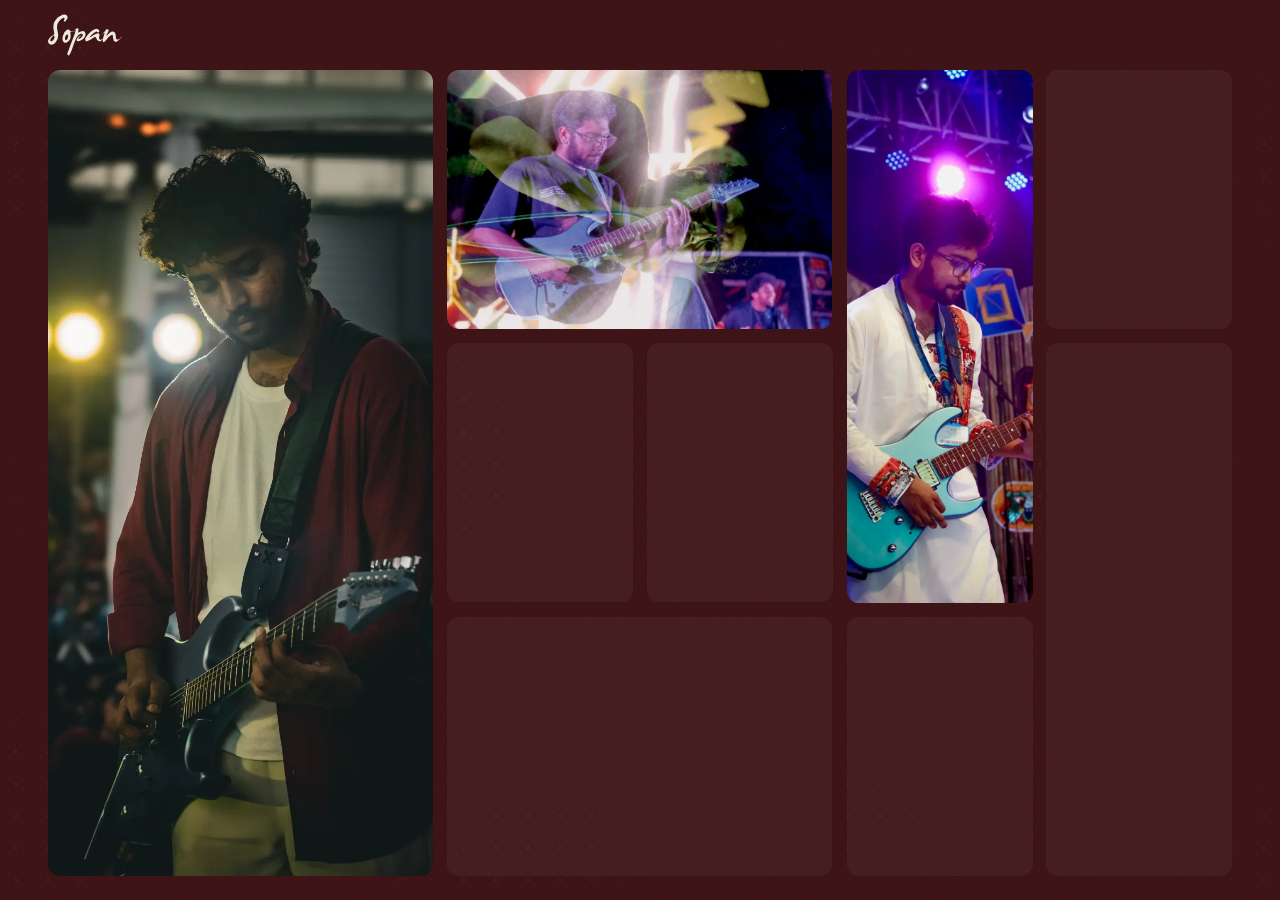
==== beyond.html @ a8479e22 "Add the Beyond page: flip-card collage, Explore entrance and breathing dots The homepage's Beyond se" ====
<!DOCTYPE html>
<html lang="en">
<head>
  <meta charset="UTF-8" />
  <meta name="viewport" content="width=device-width, initial-scale=1.0" />
  <meta name="theme-color" content="#3B1013" />
  <title>Beyond Code — Safayet Gazi Sopan</title>
  <meta name="description" content="Photos from live shows by Safayet Gazi Sopan, vocalist and guitarist." />
  <link rel="icon" type="image/svg+xml" href="./assets/sopanLogoTab.svg" />
  <link rel="preconnect" href="https://fonts.googleapis.com" />
  <link rel="preconnect" href="https://fonts.gstatic.com" crossorigin />
  <link href="https://fonts.googleapis.com/css2?family=Playfair+Display:ital,wght@0,400;0,700;0,900;1,400;1,700&family=Inter:wght@300;400;500&family=Noto+Serif+Bengali:wght@700&display=swap" rel="stylesheet" />
  <link rel="stylesheet" href="./src/css/style.css" />
</head>
<body class="page-beyond">

  <div class="loader" id="loader" aria-hidden="true">
    <div class="loader__inner">
      <svg class="loader__logo" viewBox="0.13627907633781433 11.724687576293945 51.18138122558594 28.24852180480957" xmlns="http://www.w3.org/2000/svg">
        <path style="--i: 2" d="M10.37 11.89L10.37 11.89Q11.09 11.66 11.64 11.75Q12.19 11.84 12.64 12.00Q13.09 12.17 13.34 12.58Q13.59 12.99 13.67 13.50Q13.75 14.00 13.54 14.45Q13.32 14.90 13.03 15.23Q12.73 15.57 12.49 15.97Q12.25 16.37 11.79 16.51Q11.33 16.66 11.12 16.51Q10.92 16.37 11.36 15.28Q11.80 14.20 11.40 14.03Q11.00 13.87 10.46 14.01Q9.92 14.16 8.92 15.09Q7.91 16.02 7.25 17.24Q6.58 18.46 6.46 19.23Q6.33 20 6.40 20.75Q6.46 21.50 6.65 22.63Q6.84 23.75 7.04 24.64Q7.25 25.53 7.10 26.97Q6.95 28.42 6.39 29.36Q5.82 30.29 5.33 30.95Q4.84 31.60 4.21 32.01Q3.57 32.42 2.78 32.47Q1.99 32.52 1.55 32.35Q1.11 32.19 0.64 31.51Q0.18 30.84 0.14 30.28Q0.10 29.73 0.49 28.99Q0.88 28.26 1.72 27.38Q2.56 26.50 3.15 26.31Q3.75 26.11 4.21 25.63Q4.67 25.16 4.17 22.95Q3.67 20.74 3.93 19.16Q4.18 17.58 4.61 16.69Q5.04 15.80 5.98 14.78Q6.91 13.75 7.63 13.30Q8.34 12.85 8.99 12.48Q9.65 12.11 10.37 11.89ZM4.32 26.39L4.32 26.39Q4.02 25.90 2.80 27.42Q1.58 28.95 1.67 29.51Q1.76 30.08 2.04 30.16Q2.32 30.23 2.62 30.17Q2.91 30.10 3.14 29.85Q3.38 29.61 3.79 29.24Q4.20 28.87 4.43 28.30Q4.67 27.73 4.64 27.30Q4.61 26.88 4.32 26.39Z"></path>
        <path style="--i: 1" d="M12.81 22.56L12.81 22.56Q13.18 22.21 13.72 22.11Q14.26 22.01 14.61 22.17Q14.96 22.32 15.21 22.72Q15.45 23.13 16.43 23.11Q17.40 23.09 18.86 23.12Q20.31 23.14 18.24 23.20Q16.17 23.26 15.89 23.37Q15.61 23.48 15.65 24.06Q15.70 24.65 15.73 25.30Q15.76 25.96 15.74 26.76Q15.72 27.56 15.63 27.95Q15.53 28.34 15.33 28.77Q15.14 29.20 14.76 29.68Q14.38 30.16 13.82 30.57Q13.26 30.98 12.79 31.18Q12.32 31.39 11.78 31.20Q11.23 31.02 10.89 30.62Q10.55 30.21 10.34 29.79Q10.14 29.36 10.17 28.28Q10.20 27.21 10.40 26.55Q10.61 25.90 11.04 25.19Q11.46 24.47 11.29 24.52Q11.11 24.57 11.20 24.47Q11.29 24.38 11.88 23.63Q12.46 22.89 12.81 22.56ZM13.79 25.63L13.79 25.63Q13.36 25.10 12.71 25.92Q12.07 26.74 11.94 27.66Q11.82 28.57 12.04 28.95Q12.27 29.32 12.51 29.38Q12.75 29.43 13.20 29.05Q13.65 28.67 13.94 27.40Q14.22 26.13 13.79 25.63Z"></path>
        <path style="--i: 0" d="M18.16 22.48L18.16 22.48Q19.90 21.31 20.29 21.17Q20.68 21.04 20.95 21.27Q21.21 21.50 21.26 21.85Q21.31 22.19 21.05 23.34Q20.80 24.49 21.05 24.28Q21.31 24.06 21.78 23.85Q22.25 23.63 22.96 23.38Q23.67 23.13 24.30 23.16Q24.92 23.20 25.24 23.47Q25.57 23.73 25.65 23.90Q25.74 24.06 25.89 24.38Q26.04 24.69 26.04 24.76Q26.04 24.82 26.07 25.05Q26.11 25.27 26.04 25.79Q25.96 26.31 25.62 27.04Q25.27 27.77 24.59 28.41Q23.91 29.04 23.42 29.32Q22.93 29.59 22.37 29.80Q21.82 30.02 21.22 30.11Q20.63 30.20 20.28 29.94Q19.94 29.69 19.93 29.37Q19.92 29.04 20.14 28.63Q20.35 28.22 20.58 27.90Q20.80 27.58 21.33 27.14Q21.86 26.70 22.43 26.45Q23.01 26.19 23.34 26.12Q23.67 26.05 22.90 26.58Q22.13 27.11 21.55 27.62Q20.98 28.13 21.18 28.36Q21.39 28.59 21.92 28.39Q22.46 28.18 23.49 27.17Q24.51 26.15 24.15 25.42Q23.79 24.69 22.76 25.07Q21.74 25.45 20.94 26.15Q20.14 26.86 19.26 28.99Q18.38 31.13 18.01 32.16Q17.64 33.18 17.02 34.98Q16.41 36.78 15.59 38.47Q14.77 40.16 14.25 39.95Q13.73 39.75 13.61 39.39Q13.50 39.04 13.54 38.65Q13.59 38.26 13.87 37.67Q14.14 37.07 14.61 35.68Q15.08 34.30 16.59 30.34Q18.11 26.39 18.39 25.65Q18.67 24.92 19.12 23.50Q19.57 22.07 19.21 22.20Q18.85 22.32 17.64 22.98Q16.43 23.63 18.16 22.48Z"></path>
        <path style="--i: 1" d="M33.05 21.66L33.05 21.66Q33.50 21.54 34.03 21.62Q34.57 21.70 34.89 21.95Q35.21 22.21 35.51 22.95Q35.80 23.69 35.24 23.95Q34.69 24.20 34.24 23.77Q33.79 23.34 33.30 23.59Q32.81 23.85 32.33 24.11Q31.86 24.38 31.15 24.94Q30.45 25.51 29.71 26.39Q28.96 27.27 28.89 27.51Q28.81 27.75 29.27 27.44Q29.73 27.13 30.67 26.49Q31.62 25.86 33.06 25.20Q34.49 24.53 34.87 24.68Q35.25 24.82 35.53 25.21Q35.80 25.61 35.84 25.89Q35.88 26.17 35.75 26.34Q35.63 26.50 35.46 27.09Q35.29 27.68 35.49 28.22Q35.68 28.77 35.99 28.97Q36.29 29.18 36.82 29.09Q37.34 29.00 38.12 28.29Q38.89 27.58 38.05 28.62Q37.21 29.67 36.72 29.95Q36.23 30.23 35.96 30.22Q35.68 30.21 35.24 30.05Q34.80 29.88 34.41 29.53Q34.02 29.18 33.80 28.67Q33.57 28.16 33.50 27.92Q33.42 27.68 33.13 27.38Q32.85 27.09 32.44 27.26Q32.03 27.42 31.01 28.16Q29.98 28.91 29.09 29.38Q28.20 29.86 27.50 30.05Q26.80 30.23 26.59 30.18Q26.39 30.12 26.14 29.74Q25.90 29.36 25.86 28.91Q25.82 28.46 25.99 28.00Q26.15 27.54 27.24 26.16Q28.32 24.79 29.33 23.91Q30.33 23.03 31.46 22.41Q32.60 21.80 33.05 21.66Z"></path>
        <path style="--i: 2" d="M40.70 21.95L40.70 21.95Q41.11 21.76 41.75 22.03Q42.38 22.30 42.02 23.05Q41.66 23.79 40.84 25.50Q40.02 27.21 40.67 26.44Q41.33 25.66 42.26 24.86Q43.18 24.06 43.59 23.83Q44.00 23.59 44.48 23.48Q44.96 23.36 45.57 23.54Q46.17 23.71 46.60 24.52Q47.03 25.33 47.06 27.20Q47.09 29.06 47.98 29.02Q48.87 28.98 49.71 28.37Q50.55 27.75 50.96 27.12Q51.37 26.48 51.31 26.78Q51.25 27.07 50.86 27.64Q50.47 28.20 49.20 29.39Q47.93 30.59 47.00 30.61Q46.07 30.63 45.65 29.86Q45.23 29.10 45.11 27.43Q44.98 25.76 44.67 25.73Q44.36 25.70 43.30 26.36Q42.25 27.01 41.37 28.07Q40.49 29.12 39.93 29.85Q39.38 30.59 38.93 30.74Q38.48 30.90 38.19 30.51Q37.91 30.12 38.00 29.55Q38.09 28.98 38.34 27.81Q38.59 26.64 39.06 25.34Q39.53 24.04 38.85 24.49Q38.16 24.94 37.18 25.85Q36.19 26.76 37.88 24.99Q39.57 23.22 39.76 22.93Q39.94 22.64 40.12 22.39Q40.29 22.15 40.70 21.95Z"></path>
      </svg>
      <span class="loader__rule" id="loaderRule"></span>
    </div>
  </div>

  <canvas class="bg-fx" id="bgFx" aria-hidden="true"></canvas>

  <div class="cursor" aria-hidden="true">
    <div class="cursor__dot"></div>
    <div class="cursor__ring-wrapper">
      <div class="cursor__ring"></div>
    </div>
  </div>

  <a href="./index.html#beyond" class="beyond-home" aria-label="Back to portfolio"></a>

  <main>
    <h1 class="visually-hidden">Beyond Code: photos from my shows</h1>
    <div class="bento" id="bento"></div>
  </main>

  <script src="./src/js/beyond-art.js"></script>
  <script src="./src/js/beyond.js"></script>
  <script src="./src/js/script.js"></script>
</body>
</html>
---- src/css/style.css ----
/* ============================================================
   TOKENS
   ============================================================ */
:root {
  --bg: #EDE8DC;
  --bg-warm: #E8E0CE;
  --surface: #E0D8C4;
  --ink: #1C1A16;
  --ink-muted: #6B6457;
  --accent: #8B3022;
  --accent-dim: rgba(139, 48, 34, 0.18);
  --rule: rgba(28, 26, 22, 0.12);
  --loader-bg: #3B1013;
  --loader-ink: var(--bg);
  --loader-rule: rgba(237, 232, 220, 0.5);

  --font-display: 'Playfair Display', serif;
  --font-body: 'Inter', sans-serif;
  --contact-heading-font: "Playfair Display", serif;

  --ease-out: cubic-bezier(0.16, 1, 0.3, 1);
  --ease-in-out: cubic-bezier(0.65, 0, 0.35, 1);

  /* layout — every section, the nav and the hero share these */
  --max-w: 1280px;
  --pad-x: 48px;      /* page gutter */
  --pad-y: 112px;     /* section top/bottom */
  --label-w: 12px;    /* vertical section label column */
  --col-gap: 48px;    /* label → content gap */
  --nav-h: 64px;

  /* Lucide arrow icons, used as CSS masks so they take the text colour */
  --icon-arrow-right: url("data:image/svg+xml,%3Csvg xmlns='http://www.w3.org/2000/svg' viewBox='0 0 24 24' fill='none' stroke='black' stroke-width='1.75' stroke-linecap='round' stroke-linejoin='round'%3E%3Cpath d='M5 12h14'/%3E%3Cpath d='m12 5 7 7-7 7'/%3E%3C/svg%3E");
  --icon-arrow-up-right: url("data:image/svg+xml,%3Csvg xmlns='http://www.w3.org/2000/svg' viewBox='0 0 24 24' fill='none' stroke='black' stroke-width='1.75' stroke-linecap='round' stroke-linejoin='round'%3E%3Cpath d='M7 7h10v10'/%3E%3Cpath d='M7 17 17 7'/%3E%3C/svg%3E");
}

html {
  scroll-behavior: smooth;
  scroll-padding-top: var(--nav-h);
  -webkit-text-size-adjust: 100%;
}

/* ============================================================
   CUSTOM CURSOR — only for real mouse pointers
   ============================================================ */
.cursor {
  display: none;
}

@media (hover: hover) and (pointer: fine) {
  html,
  body,
  *,
  *::before,
  *::after {
    cursor: none !important;
  }

  .cursor {
    display: block;
    position: fixed;
    top: 0;
    left: 0;
    width: 30px;
    height: 30px;
    pointer-events: none;
    z-index: 100000;
    opacity: 0;
    transition: opacity 0.2s ease;
  }

  .cursor.visible {
    opacity: 1;
  }
}

.cursor__dot {
  position: absolute;
  top: 50%;
  left: 50%;
  width: 8px;
  height: 8px;
  border-radius: 50%;
  background: var(--accent);
  transform: translate(-50%, -50%);
  transition: opacity 0.2s ease;
}

.cursor__ring-wrapper {
  position: absolute;
  inset: 0;
  transition: transform 0.25s var(--ease-out), opacity 0.2s ease;
}

.cursor.hover .cursor__ring-wrapper {
  transform: scale(1.28);
}

.cursor__ring {
  width: 100%;
  height: 100%;
  border: 2px dashed var(--accent);
  border-radius: 50%;
  animation: rotateCursor 6s linear infinite;
}

@keyframes rotateCursor {
  from { transform: rotate(0deg); }
  to   { transform: rotate(360deg); }
}

/* over the red footer the accent cursor would vanish — switch to cream */
.cursor.on-dark .cursor__dot {
  background: var(--bg);
}

.cursor.on-dark .cursor__ring {
  border-color: var(--bg);
}

/* over the Beyond section the cursor turns into the Explore button */
.cursor__label {
  position: absolute;
  top: 50%;
  left: 50%;
  opacity: 0;
  transform: translate(-50%, -50%) scale(0.4);
  transition: opacity 0.25s ease, transform 0.55s cubic-bezier(0.34, 1.4, 0.64, 1);
}

.cursor.explore .cursor__label {
  opacity: 1;
  transform: translate(-50%, -50%) scale(1);
}

.cursor.explore .cursor__dot,
.cursor.explore .cursor__ring-wrapper {
  opacity: 0;
}

/* the button: a red seal with its invitation turning around the rim
   and a ring breathing out from the edge */
.seal {
  --seal-size: 124px;
  position: relative;
  display: grid;
  place-items: center;
  width: var(--seal-size);
  height: var(--seal-size);
  border-radius: 50%;
  background: var(--accent);
  box-shadow:
    0 14px 36px rgba(59, 16, 19, 0.38),
    inset 0 0 0 1px rgba(237, 232, 220, 0.24);
  color: var(--bg);
}

.seal::after {
  content: "";
  position: absolute;
  inset: 0;
  border: 1px solid var(--accent);
  border-radius: 50%;
  animation: sealBreath 2.8s var(--ease-out) infinite;
}

@keyframes sealBreath {
  from { opacity: 0.7; transform: scale(1); }
  to   { opacity: 0; transform: scale(1.32); }
}

.seal__ring {
  position: absolute;
  inset: 0;
  width: 100%;
  height: 100%;
  animation: rotateCursor 16s linear infinite;
}

.seal__ring text {
  fill: currentColor;
  font-family: var(--font-body);
  font-size: 8px;
  font-weight: 500;
  opacity: 0.82;
}

.seal__word {
  font-family: var(--font-display);
  font-size: 20px;
  font-style: italic;
  line-height: 1;
}

@media (prefers-reduced-motion: reduce) {
  .seal::after,
  .seal__ring {
    animation: none;
  }
}

/* ============================================================
   ROLLING LINK TEXT — letters roll up on hover
   ============================================================ */
.visually-hidden {
  position: absolute;
  width: 1px;
  height: 1px;
  margin: -1px;
  padding: 0;
  overflow: hidden;
  clip: rect(0 0 0 0);
  white-space: nowrap;
  border: 0;
}

.roll__inner {
  display: inline-flex;
  overflow: hidden;
  vertical-align: top;
}

.roll__char {
  position: relative;
  display: inline-block;
  white-space: pre;
  transition: transform 0.5s var(--ease-out);
  transition-delay: calc(var(--i) * 14ms);
}

.roll__char::after {
  content: attr(data-char);
  position: absolute;
  left: 0;
  top: 100%;
}

@media (hover: hover) {
  .roll:hover .roll__char,
  .roll-host:hover .roll .roll__char {
    transform: translateY(-100%);
  }
}

/* ============================================================
   ICONS — inline Lucide SVGs, sized to the surrounding text
   ============================================================ */
.icon {
  display: inline-block;
  width: 1em;
  height: 1em;
  flex-shrink: 0;
  vertical-align: -0.14em;
}

.work-nav button .icon {
  width: 20px;
  height: 20px;
  vertical-align: middle;
}

.work-card__arrow .icon {
  width: 32px;
  height: 32px;
  stroke-width: 1.5;
  transition: transform 0.35s var(--ease-out);
}

/* ============================================================
   BACKGROUND FX — kinetic dot grid (mouse + touch)
   ============================================================ */
.bg-fx {
  position: fixed;
  inset: 0;
  width: 100%;
  height: 100%;
  pointer-events: none;
  z-index: 0;
}

/* ============================================================
   RESET & BASE
   ============================================================ */
*,
*::before,
*::after {
  box-sizing: border-box;
  margin: 0;
  padding: 0;
}

body {
  opacity: 0;
  background: var(--bg);
  color: var(--ink);
  font-family: var(--font-body);
  font-size: 15px;
  line-height: 1.7;
  overflow-x: hidden;
  animation: pageReveal 0.3s ease forwards;
  /* subtle grain */
  background-image: url("data:image/svg+xml,%3Csvg xmlns='http://www.w3.org/2000/svg' width='300' height='300'%3E%3Cfilter id='n'%3E%3CfeTurbulence type='fractalNoise' baseFrequency='0.75' numOctaves='4' stitchTiles='stitch'/%3E%3C/filter%3E%3Crect width='300' height='300' filter='url(%23n)' opacity='0.035'/%3E%3C/svg%3E");
}

@keyframes pageReveal {
  to { opacity: 1; }
}

main {
  position: relative;
  z-index: 1;
}

img {
  max-width: 100%;
}

a {
  color: inherit;
  text-decoration: none;
}

ul {
  list-style: none;
}

button {
  background: none;
  border: none;
  cursor: pointer;
  font: inherit;
  color: inherit;
}

/* ============================================================
   NAV
   ============================================================ */
.nav {
  position: fixed;
  top: 0;
  left: 0;
  right: 0;
  z-index: 100;
  display: flex;
  align-items: center;
  padding: 0 var(--pad-x);
  height: var(--nav-h);
  transition:
    background 0.4s ease,
    backdrop-filter 0.4s ease,
    border-color 0.4s ease,
    transform 0.5s var(--ease-out);
  border-bottom: 1px solid transparent;
}

/* hidden while the contact footer is on screen */
.nav.nav--hidden {
  transform: translateY(-100%);
  pointer-events: none;
}

.nav.scrolled {
  background: rgba(237, 232, 220, 0.88);
  backdrop-filter: blur(12px);
  -webkit-backdrop-filter: blur(12px);
  border-bottom-color: var(--rule);
}

.nav__logo {
  flex-shrink: 0;
  display: inline-flex;
  align-items: center;
}

.nav__logo img {
  width: 3.5rem;
  height: auto;
  display: block;
  margin-left: -0.5rem;
}

.nav__links {
  display: flex;
  gap: 32px;
  margin-left: 40px;
}

.nav__link {
  font-size: 11px;
  letter-spacing: 0.12em;
  text-transform: uppercase;
  color: var(--ink-muted);
  position: relative;
  padding-bottom: 2px;
  transition: color 0.2s;
  white-space: nowrap;
}

.nav__link::after {
  content: '';
  position: absolute;
  bottom: 0;
  left: 0;
  width: 100%;
  height: 1px;
  background: var(--accent);
  transform: scaleX(0);
  transform-origin: left;
  transition: transform 0.25s var(--ease-out);
}

.nav__link.active {
  color: var(--ink);
}

.nav__link.active::after {
  transform: scaleX(1);
}

.nav__resume {
  margin-left: auto;
  font-size: 11px;
  letter-spacing: 0.1em;
  text-transform: uppercase;
  color: var(--ink-muted);
  transition: color 0.2s, border-color 0.2s;
  border: 1px solid var(--rule);
  border-radius: 999px;
  padding: 6px 14px;
  white-space: nowrap;
}

.nav__burger {
  display: none;
  margin-left: auto;
  flex-direction: column;
  justify-content: center;
  gap: 5px;
  width: 44px;
  height: 44px;
  margin-right: -10px;
  padding: 10px;
}

.nav__burger span {
  display: block;
  width: 22px;
  height: 1.5px;
  background: var(--ink);
  transition: transform 0.3s ease;
}

.nav__burger[aria-expanded="true"] span:first-child {
  transform: translateY(3.25px) rotate(45deg);
}

.nav__burger[aria-expanded="true"] span:last-child {
  transform: translateY(-3.25px) rotate(-45deg);
}

/* ============================================================
   MOBILE MENU
   ============================================================ */
.mobile-menu {
  --f-ink: var(--bg);
  --f-muted: rgba(237, 232, 220, 0.68);
  --f-rule: rgba(237, 232, 220, 0.2);
  --f-chip: rgba(237, 232, 220, 0.12);
  position: fixed;
  inset: 0;
  z-index: 99;
  display: flex;
  flex-direction: column;
  padding: calc(var(--nav-h) + 20px) var(--pad-x) max(28px, env(safe-area-inset-bottom));
  overflow-y: auto;
  overscroll-behavior: contain;
  background: var(--accent);
  color: var(--f-ink);
  /* panel drops down from the nav, then the rows rise in one by one */
  clip-path: inset(0 0 100% 0);
  visibility: hidden;
  transition: clip-path 0.45s cubic-bezier(0.7, 0, 0.84, 0) 0.1s, visibility 0s linear 0.55s;
}

.mobile-menu.open {
  clip-path: inset(0 0 0 0);
  visibility: visible;
  transition: clip-path 0.6s var(--ease-out), visibility 0s;
}

.mobile-menu__head {
  display: flex;
  align-items: center;
  justify-content: space-between;
  gap: 16px;
  padding-bottom: 20px;
  font-size: 13px;
}

.mobile-menu__note {
  color: var(--f-muted);
  letter-spacing: 0.02em;
}

.mobile-menu__list {
  display: flex;
  flex-direction: column;
  margin: auto 0;
  border-top: 1px solid var(--f-rule);
}

.mobile-menu__link {
  position: relative;
  display: flex;
  align-items: center;
  justify-content: space-between;
  gap: 16px;
  padding: clamp(10px, 1.8vh, 16px) 0;
  font-family: var(--font-display);
  font-size: clamp(30px, 8.6vw, 52px);
  font-weight: 700;
  line-height: 1.1;
  letter-spacing: -0.015em;
  color: var(--f-ink);
}

.mobile-menu__link::after {
  content: '';
  position: absolute;
  left: 0;
  right: 0;
  bottom: 0;
  height: 1px;
  background: var(--f-rule);
}

/* mask so each word can slide up from behind its row */
.mobile-menu__label {
  display: block;
  overflow: hidden;
  padding-bottom: 0.06em;
}

.mobile-menu__label > span {
  position: relative;
  display: block;
  transform: translateY(105%);
  transition: transform 0.3s ease, color 0.25s ease;
}

/* current section: a small cream dot, the way the footer pills read */
.mobile-menu__link.active .mobile-menu__label > span {
  padding-left: 0.62em;
}

.mobile-menu__link.active .mobile-menu__label > span::before {
  content: '';
  position: absolute;
  left: 0;
  top: 50%;
  width: 0.24em;
  height: 0.24em;
  margin-top: -0.12em;
  border-radius: 50%;
  background: currentColor;
}

.mobile-menu__link .icon {
  width: 0.5em;
  height: 0.5em;
  opacity: 0;
  transform: translateX(-12px);
  transition: opacity 0.3s ease, transform 0.35s var(--ease-out);
}

.mobile-menu.open .mobile-menu__label > span {
  transform: none;
  transition: transform 0.75s var(--ease-out) calc(0.18s + var(--i) * 0.05s), color 0.25s ease;
}

.mobile-menu.open .mobile-menu__link .icon {
  opacity: 0.55;
  transform: none;
  transition: opacity 0.4s ease calc(0.35s + var(--i) * 0.05s), transform 0.6s var(--ease-out) calc(0.35s + var(--i) * 0.05s);
}

.mobile-menu.open .mobile-menu__link:active .icon {
  opacity: 1;
  transform: translateX(4px);
}

/* once the entrance has played, drop the stagger so taps and hovers feel instant */
.mobile-menu.open.is-settled .mobile-menu__label > span {
  transition: transform 0.4s var(--ease-out), color 0.25s ease;
}

.mobile-menu.open.is-settled .mobile-menu__link .icon {
  transition: opacity 0.25s ease, transform 0.35s var(--ease-out);
}

.mobile-menu__foot {
  display: flex;
  flex-direction: column;
  gap: 16px;
  padding-top: 24px;
  opacity: 0;
  transform: translateY(12px);
  transition: opacity 0.2s ease, transform 0.2s ease;
}

.mobile-menu.open .mobile-menu__foot {
  opacity: 1;
  transform: none;
  transition: opacity 0.5s ease 0.55s, transform 0.7s var(--ease-out) 0.55s;
}

.mobile-menu__email {
  align-self: flex-start;
  font-size: 15px;
  color: var(--f-ink);
  border-bottom: 1px solid var(--f-rule);
  padding-bottom: 2px;
  transition: border-color 0.25s ease;
}

.mobile-menu__chips {
  display: flex;
  flex-wrap: wrap;
  gap: 8px;
}

.mobile-menu__chip {
  display: inline-flex;
  align-items: center;
  gap: 6px;
  height: 36px;
  padding: 0 16px;
  border-radius: 999px;
  background: var(--f-chip);
  font-size: 13px;
  color: var(--f-ink);
  transition: background 0.25s ease, color 0.25s ease;
}

.mobile-menu__chip .icon {
  width: 14px;
  height: 14px;
}

.mobile-menu__chip--solid {
  background: var(--f-ink);
  color: var(--accent);
}

/* short phones (SE-sized): tighten the rows so the whole menu fits without scrolling */
@media (max-height: 680px) and (orientation: portrait) {
  .mobile-menu { padding-top: calc(var(--nav-h) + 8px); }
  .mobile-menu__head { padding-bottom: 12px; }
  .mobile-menu__link { padding: 7px 0; font-size: 26px; }
  .mobile-menu__foot { gap: 12px; padding-top: 16px; }
}

/* nav sits on the red panel while the menu is open */
.nav.menu-open {
  background: transparent;
  backdrop-filter: none;
  -webkit-backdrop-filter: none;
  border-bottom-color: transparent;
  transition: background 0.2s ease, border-color 0.2s ease;
}

.nav.menu-open .nav__logo img {
  filter: brightness(0) invert(94%) sepia(6%) saturate(420%) hue-rotate(5deg);
}

.nav.menu-open .nav__burger span {
  background: var(--bg);
}

/* ============================================================
   HERO
   ============================================================ */
.hero-scroll-space {
  min-height: 100vh;
  min-height: 100svh;
  position: relative;
  max-width: var(--max-w);
  margin: 0 auto;
}

.hero-wrapper {
  position: relative;
  min-height: 100vh;
  min-height: 100svh;
  display: flex;
  flex-direction: column;
  justify-content: center;
  padding: calc(var(--nav-h) + 56px) var(--pad-x) 80px;
}

.hero__name-row {
  width: 100%;
  display: flex;
  position: relative;
  z-index: 3;   /* text sits ABOVE the image */
  pointer-events: none;
}

.hero__name-row--top {
  justify-content: flex-start;
  margin-bottom: 10px;
}

.hero__name-row--bottom {
  justify-content: flex-start;
  margin-top: -110px;
}

.hero__first {
  font-family: var(--font-display);
  font-weight: 900;
  font-size: clamp(64px, 9vw, 140px);
  letter-spacing: -0.02em;
  color: var(--accent);
  display: block;
  opacity: 0;
  will-change: transform, opacity;
  transform: translateX(-80px);
  pointer-events: auto;
  margin-top: 80px;
  position: relative;
  left: 50px;
}

.hero__last {
  font-family: var(--font-display);
  font-weight: 900;
  font-size: clamp(68px, 12vw, 180px);
  letter-spacing: -0.02em;
  color: var(--ink);
  display: block;
  opacity: 0;
  will-change: transform, opacity;
  transform: translateX(80px);
  pointer-events: auto;
  position: relative;
  left: 100px;
  margin-bottom: 30px;
}

.hero-hover {
  position: relative;
  transition: color 0.25s ease;
}

.hero__first.in {
  animation: slideFromLeft 1s var(--ease-out) 0.1s forwards;
}

.hero__last.in {
  animation: slideFromRight 1s var(--ease-out) 0.35s forwards;
}

/* ----- "Call me [logo]": the first name parts, the letters of "Sopan" roll
         up and fade one by one, then the logo's letters arrive the same
         way. On the way back the logo rolls out and "Sopan" rolls in. ----- */
.hero__word {
  display: inline-block;
  transition: transform 0.7s var(--ease-out) 0.5s, opacity 0.6s ease 0.5s;
}

.hero-wrapper.is-calling .hero__word {
  opacity: 0;
  transition: transform 0.7s var(--ease-out), opacity 0.45s ease;
}

.hero-wrapper.is-calling .hero__word--left  { transform: translateX(-0.7em); }
.hero-wrapper.is-calling .hero__word--right { transform: translateX(0.7em); }

.hero__char {
  display: inline-block;
  --roll: 0.6em;
}

.hero-wrapper.is-calling .hero__char {
  animation: rollAway 0.55s var(--ease-in-out) calc(var(--n) * 50ms) both;
}

.hero-wrapper.is-leaving .hero__char {
  animation: rollIn 0.7s var(--ease-out) calc(0.45s + var(--n) * 50ms) both;
}

.hero__call {
  position: absolute;
  inset: 0;
  display: flex;
  align-items: center;
  justify-content: center;
  gap: 0.18em;
  letter-spacing: 0;
  pointer-events: none;
}

.hero__call-text {
  font-size: 0.5em;
  font-style: italic;
  font-weight: 400;
  color: var(--ink);
  white-space: nowrap;
  opacity: 0;
  transform: translateX(-0.4em);
  transition: transform 0.35s ease, opacity 0.35s ease;
}

.hero-wrapper.is-calling .hero__call-text {
  opacity: 1;
  transform: none;
  transition: transform 0.7s var(--ease-out) 0.75s, opacity 0.6s ease 0.75s;
}

.hero__call-logo {
  width: 3.3em;
  height: auto;
  overflow: visible;
}

.hero__call-logo path {
  fill: var(--accent);
  opacity: 0;
  --roll: 12px;   /* the logo's own units, about the same distance on screen */
}

.hero-wrapper.is-calling .hero__call-logo path {
  animation: rollIn 0.7s var(--ease-out) calc(0.45s + var(--n) * 50ms) both;
}

.hero-wrapper.is-leaving .hero__call-logo path {
  animation: rollAway 0.55s var(--ease-in-out) calc(var(--n) * 50ms) both;
}

@keyframes rollAway {
  from { opacity: 1; transform: none; }
  to   { opacity: 0; transform: translateY(calc(var(--roll) * -1)); }
}

@keyframes rollIn {
  from { opacity: 0; transform: translateY(var(--roll)); }
  to   { opacity: 1; transform: none; }
}

@keyframes slideFromLeft {
  to { opacity: 1; transform: translateX(0); }
}

@keyframes slideFromRight {
  to { opacity: 1; transform: translateX(0); }
}

/* ----- Portrait ----- */
.hero__photo {
  position: absolute;
  top: 165px;
  left: 77%;
  transform: translateX(-50%);
  z-index: 1;
}

.hero__photo-frame {
  width: clamp(260px, 28vw, 450px);
}

.hero__photo-frame img {
  width: 100%;
  height: auto;
  display: block;
  object-fit: contain;
}

/* ----- Subtitle + CTAs ----- */
.hero__meta {
  display: flex;
  align-items: flex-start;
  justify-content: space-between;
  gap: 24px;
  width: 100%;
  margin-top: 48px;
  opacity: 0;
  transform: translateY(14px);
  transition: opacity 0.8s ease 0.9s, transform 0.8s var(--ease-out) 0.9s;
  position: relative;
  z-index: 2;
}

.hero__meta.in {
  opacity: 1;
  transform: translateY(0);
}

.hero__sub {
  font-size: 13px;
  color: var(--ink-muted);
  letter-spacing: 0.01em;
  max-width: 300px;
}

.hero__ctas {
  display: flex;
  gap: 28px;
}

.hero__cta {
  font-size: 11px;
  letter-spacing: 0.12em;
  text-transform: uppercase;
  color: var(--ink-muted);
  position: relative;
  padding-bottom: 2px;
  transition: color 0.2s;
  white-space: nowrap;
}

.hero__cta::after {
  content: '';
  position: absolute;
  bottom: 0;
  left: 0;
  width: 100%;
  height: 1px;
  background: var(--accent);
  transform: scaleX(0);
  transform-origin: left;
  transition: transform 0.25s var(--ease-out);
}

/* ============================================================
   SECTIONS — shared layout
   ============================================================ */
.section {
  position: relative;
  z-index: 5;
  display: grid;
  grid-template-columns: var(--label-w) minmax(0, 1fr);
  gap: 0 var(--col-gap);
  padding: var(--pad-y) var(--pad-x);
  max-width: var(--max-w);
  margin: 0 auto;
  width: 100%;
}

/* rule spans the content width, not the label */
.section::before {
  content: '';
  position: absolute;
  top: 0;
  left: var(--pad-x);
  right: var(--pad-x);
  height: 1px;
  background: var(--rule);
}

.section > * {
  min-width: 0;
}

.section__label {
  font-size: 10px;
  letter-spacing: 0.18em;
  text-transform: uppercase;
  color: var(--accent);
  padding-top: 6px;
  writing-mode: vertical-lr;
  transform: rotate(180deg);
  align-self: start;
  height: fit-content;
  white-space: nowrap;
}

.section__title {
  font-family: var(--font-display);
  font-size: clamp(28px, 3.4vw, 44px);
  font-weight: 700;
  line-height: 1.15;
  letter-spacing: -0.01em;
  margin-bottom: 40px;
}

/* ============================================================
   WHO
   ============================================================ */
.who__grid {
  display: grid;
  grid-template-columns: minmax(0, 1fr) minmax(0, 1.4fr);
  gap: 64px;
  align-items: center;
}

.who__photo {
  aspect-ratio: 4 / 5;
  overflow: hidden;
  border: 1.5px dashed rgba(139, 48, 34, 0.35);
  border-radius: 12px;
  background: var(--surface);
}

.who__photo img {
  width: 100%;
  height: 100%;
  object-fit: cover;
  display: block;
}

.who__text .section__title {
  margin-bottom: 24px;
}

.who__text p {
  color: var(--ink-muted);
  margin-bottom: 16px;
  font-size: 15px;
}

/* ============================================================
   WORK
   ============================================================ */
.work-header {
  display: flex;
  justify-content: space-between;
  align-items: flex-end;
  gap: 24px;
  margin-bottom: 40px;
}

.work-header .section__title {
  margin-bottom: 0;
}

.work-nav {
  display: flex;
  gap: 10px;
  flex-shrink: 0;
}

.work-nav button {
  width: 56px;
  height: 56px;
  font-size: 18px;
  border: 1px solid var(--rule);
  border-radius: 50%;
  transition: background 0.3s, color 0.3s, border-color 0.3s, opacity 0.3s;
}

.work-nav button:disabled {
  opacity: 0.35;
}

/* the track starts at the content edge and bleeds out to the right edge of the screen */
.work-grid {
  --bleed: calc((100vw - min(100vw, var(--max-w))) / 2 + var(--pad-x));
  display: flex;
  gap: 24px;
  margin-right: calc(-1 * var(--bleed));
  padding: 4px var(--bleed) 8px 0;
  overflow-x: auto;
  overflow-y: hidden;
  scroll-behavior: smooth;
  scroll-snap-type: x mandatory;
  scrollbar-width: none;
  -webkit-overflow-scrolling: touch;
  overscroll-behavior-x: contain;
}

.work-grid::-webkit-scrollbar {
  display: none;
}

.work-card {
  flex: 0 0 400px;
  scroll-snap-align: start;
  background: var(--bg);
  border: 1px solid var(--rule);
  border-radius: 12px;
  position: relative;
  overflow: hidden;
  display: grid;
  grid-template-columns: 1fr 80px;
  grid-template-rows: auto 1fr;
  transition: border-color 0.3s ease;
}

.work-card__tag {
  position: absolute;
  top: 0;
  left: 0;
  padding: 8px 18px;
  font-size: 11px;
  letter-spacing: 0.04em;
  border-right: 1px solid var(--rule);
  border-bottom: 1px solid var(--rule);
  border-bottom-right-radius: 8px;
  color: var(--ink-muted);
  transition: background 0.3s ease, color 0.3s ease;
}

.work-card__image {
  grid-column: 1 / 3;
  height: 190px;
  padding: 40px 24px 16px;
  display: flex;
  align-items: center;
  justify-content: center;
  border-bottom: 1px solid var(--rule);
}

.work-card__image h3 {
  font-family: var(--font-display);
  font-size: 2.1rem;
  font-weight: 700;
  line-height: 1.1;
  text-align: center;
  color: var(--ink);
}

.work-card__stats {
  display: grid;
  grid-template-columns: 1fr 1fr;
}

.work-stat {
  padding: 14px 16px;
  min-width: 0;
}

/* vertical divider — only between column 1 and column 2 */
.work-stat:nth-child(odd) {
  border-right: 1px solid var(--rule);
}

/* horizontal divider — only between row 1 and row 2 */
.work-stat:nth-child(-n+2) {
  border-bottom: 1px solid var(--rule);
}

.work-stat h5 {
  font-size: 14px;
  font-weight: 500;
  line-height: 1.4;
  color: var(--ink);
}

.work-stat span {
  display: block;
  font-size: 12px;
  color: var(--ink-muted);
  letter-spacing: 0.05em;
}

.work-card__arrow {
  display: flex;
  align-items: center;
  justify-content: center;
  font-size: 32px;
  border-left: 1px solid var(--rule);
  transition: background 0.3s ease, color 0.3s ease;
}

.work-card__arrow,
.work-card__tag {
  pointer-events: none;
}

/* ============================================================
   SKILLS
   ============================================================ */
.skills__grid {
  display: grid;
  grid-template-columns: 1fr 1fr;
  gap: 64px;
}

.skills__colhead {
  font-size: 10px;
  font-weight: 400;
  letter-spacing: 0.15em;
  text-transform: uppercase;
  color: var(--ink-muted);
  margin-bottom: 12px;
  padding-bottom: 12px;
  border-bottom: 1px solid var(--rule);
}

.skills__list li {
  font-family: var(--font-display);
  font-size: clamp(17px, 1.8vw, 22px);
  font-weight: 400;
  padding: 12px 0;
  border-bottom: 1px solid var(--rule);
  transition: color 0.18s, padding-left 0.18s;
}

.skills__list li.is-active {
  color: var(--accent);
  padding-left: 8px;
}

/* ============================================================
   BEYOND CODE
   ============================================================ */
.beyond__grid {
  display: grid;
  grid-template-columns: repeat(3, minmax(0, 1fr));
  gap: 48px;
  align-items: start;
}

.beyond__head {
  font-family: var(--font-display);
  font-size: clamp(19px, 1.7vw, 23px);
  font-weight: 700;
  margin-bottom: 16px;
}

.beyond__item p {
  font-size: 14px;
  color: var(--ink-muted);
  line-height: 1.7;
}

.beyond__item p + p {
  margin-top: 12px;
}

.beyond__photo {
  aspect-ratio: 3 / 4;
  overflow: hidden;
  border: 1.5px dashed rgba(139, 48, 34, 0.35);
  border-radius: 12px;
  background: var(--surface);
}

.beyond__photo img {
  width: 100%;
  height: 100%;
  object-fit: cover;
  display: block;
}

/* the homepage photo is the way into the Beyond page */
.beyond__portal {
  position: relative;
  display: block;
  border-radius: 12px;
}

.beyond__portal:focus-visible {
  outline: 2px solid var(--accent);
  outline-offset: 4px;
}

/* touch screens have no cursor to become the button, so it sits on the photo */
.beyond__explore {
  position: absolute;
  right: 14px;
  bottom: 14px;
}

.beyond__explore .seal {
  --seal-size: 108px;
  box-shadow: inset 0 0 0 1px rgba(237, 232, 220, 0.24);
}

.beyond__explore .seal__word {
  font-size: 18px;
}

@media (hover: hover) and (pointer: fine) {
  .beyond__explore {
    display: none;
  }
}

/* the button opening out over the homepage; the Beyond page's loader takes over */
.curtain {
  position: fixed;
  inset: 0;
  z-index: 100001;
  background: var(--loader-bg);
  clip-path: circle(0);
}

/* ============================================================
   BEYOND PAGE — dark collage of flip cards, exactly one screen
   ============================================================ */
.page-beyond {
  display: flex;
  flex-direction: column;
  height: 100vh;
  height: 100dvh;
  overflow: hidden;
  background-color: var(--loader-bg);
  color: var(--bg);
}

.page-beyond main {
  position: relative;
  flex: 1;
  min-height: 0;
}

.beyond-home {
  position: relative;
  display: block;
  flex: none;
  width: 84px;
  height: 46px;
  margin: 12px var(--pad-x) 0;
  background: var(--bg);
  -webkit-mask: url("../../assets/sopanLogo.svg") left center / contain no-repeat;
  mask: url("../../assets/sopanLogo.svg") left center / contain no-repeat;
}

.bento {
  display: grid;
  grid-template-columns: repeat(6, minmax(0, 1fr));
  grid-auto-rows: minmax(0, 1fr);
  grid-auto-flow: dense;
  gap: 14px;
  height: 100%;
  padding: 12px var(--pad-x) 24px;
}

.bento__tile {
  position: relative;
  display: block;
  width: 100%;
  border-radius: 12px;
  container-type: size;
  perspective: 900px;
  animation: tileIn 0.8s var(--ease-out) calc(var(--n, 0) * 60ms) both paused;
}

.bento.is-in .bento__tile {
  animation-play-state: running;
}

@keyframes tileIn {
  from { opacity: 0; transform: translateY(28px); }
  to   { opacity: 1; transform: none; }
}

.bento__tile--big  { grid-column: span 2; grid-row: span 3; }
.bento__tile--wide { grid-column: span 2; }
.bento__tile--tall { grid-row: span 2; }

.bento__fill {
  display: block;
  width: 100%;
  height: 100%;
  border-radius: 12px;
  background: rgba(237, 232, 220, 0.05);
}

.flip-card {
  padding: 0;
  border: 0;
  background: none;
  color: inherit;
  font: inherit;
  text-align: left;
}

.flip-card:focus-visible {
  outline: 2px solid var(--bg);
  outline-offset: 3px;
}

.flip-card__tilt {
  display: block;
  width: 100%;
  height: 100%;
  transform-style: preserve-3d;
}

.flip-card__inner {
  position: relative;
  display: block;
  width: 100%;
  height: 100%;
  transform-style: preserve-3d;
  transition: transform 0.8s var(--ease-in-out);
}

.flip-card.is-flipped .flip-card__inner {
  transform: rotateY(180deg);
}

.flip-card__face {
  position: absolute;
  inset: 0;
  display: block;
  overflow: hidden;
  border-radius: 12px;
  backface-visibility: hidden;
  -webkit-backface-visibility: hidden;
}

.flip-card__face img {
  display: block;
  width: 100%;
  height: 100%;
  object-fit: cover;
}

.flip-card__face--back {
  display: flex;
  flex-direction: column;
  justify-content: flex-end;
  gap: 8px;
  padding: 24px;
  background: var(--accent);
  transform: rotateY(180deg);
}

/* a card with a drawing: a cream print instead of the red back */
.flip-card__face--paper {
  background: var(--bg);
  color: var(--ink);
}

.flip-card__art {
  display: block;
  flex: 1;
  min-height: 0;
}

.art {
  display: block;
  width: 100%;
  height: 100%;
}

/* wide tiles are short: drawing on the left, words on the right */
.bento__tile--wide .flip-card__face--paper {
  display: grid;
  grid-template-columns: minmax(0, 2fr) minmax(0, 3fr);
  grid-template-rows: 1fr auto auto auto 1fr;
  column-gap: 16px;
  row-gap: 6px;
  padding: 16px;
}

.bento__tile--wide .flip-card__art {
  grid-column: 1;
  grid-row: 1 / -1;
}

.bento__tile--wide .flip-card__title { grid-area: 2 / 2; }
.bento__tile--wide .flip-card__place { grid-area: 3 / 2; }
.bento__tile--wide .flip-card__text  { grid-area: 4 / 2; }

/* the drawing inks itself in as the card turns over, then the colour
   washes in. Turning back, it resets once the card has hidden it. */
.art__line {
  fill: none;
  stroke: currentColor;
  stroke-width: 1.3;
  stroke-linecap: round;
  stroke-linejoin: round;
  stroke-dasharray: 1 2;
  stroke-dashoffset: 1.01;
  transition: stroke-dashoffset 0.01s linear 0.6s;
}

.art__wash,
.art__leaf,
.art__fill {
  opacity: 0;
  transition: opacity 0.01s linear 0.6s;
}

.art__wash { fill: var(--accent); }
.art__leaf { fill: #5E5A34; }

.is-flipped .art__line {
  stroke-dashoffset: 0;
  transition: stroke-dashoffset 1.1s var(--ease-in-out) calc(0.35s + var(--d) * 12ms);
}

.is-flipped .art__wash,
.is-flipped .art__leaf,
.is-flipped .art__fill {
  opacity: 1;
  transition: opacity 0.9s ease 1.3s;
}

@media (prefers-reduced-motion: reduce) {
  .art__line {
    stroke-dashoffset: 0;
    transition: none;
  }

  .art__wash,
  .art__leaf,
  .art__fill {
    opacity: 1;
    transition: none;
  }
}

.flip-card__title {
  font-family: 'Playfair Display', 'Noto Serif Bengali', serif;
  font-size: clamp(20px, 2.2vw, 30px);
  font-weight: 700;
  line-height: 1.2;
}

.flip-card__place {
  font-size: 11px;
  letter-spacing: 0.1em;
  text-transform: uppercase;
  opacity: 0.75;
}

.flip-card__text {
  font-size: 14px;
  line-height: 1.6;
}

/* small tiles: the back's text shrinks to fit */
@container (max-width: 300px) {
  .flip-card__face--back {
    gap: 4px;
    padding: 12px;
  }

  .flip-card__title {
    font-size: 15px;
  }

  .flip-card__place {
    font-size: 9px;
  }

  .flip-card__text {
    font-size: 11px;
    line-height: 1.4;
  }

  .art__line {
    stroke-width: 1.8;
  }
}

@container (max-width: 180px) {
  .art__line {
    stroke-width: 2.6;
  }
}

/* short tiles shrink the drawing further, so its lines need more weight */
@container (max-height: 300px) {
  .art__line {
    stroke-width: 2.4;
  }
}

@container (max-height: 140px) {
  .art__line {
    stroke-width: 3.4;
  }

  .bento__tile--wide .flip-card__face--paper {
    column-gap: 8px;
    row-gap: 2px;
    padding: 8px;
  }

  .flip-card__title {
    font-size: 13px;
  }

  .flip-card__place {
    font-size: 8px;
  }

  .flip-card__text {
    font-size: 10px;
    line-height: 1.3;
  }
}

/* upright screens: the same nine tiles, three across and six down */
@media (orientation: portrait) {
  .bento {
    grid-template-columns: repeat(3, minmax(0, 1fr));
    gap: 10px;
    padding-bottom: 16px;
  }
}

/* ============================================================
   VIDEO
   ============================================================ */
.video__intro {
  margin-bottom: 40px;
  max-width: 720px;
}

.video__intro .section__title {
  margin-bottom: 16px;
}

.video__intro p {
  font-size: 15px;
  color: var(--ink-muted);
  line-height: 1.7;
}

.video__embed {
  position: relative;
  width: 100%;
  aspect-ratio: 16 / 9;
  border: 1px solid var(--rule);
  border-radius: 12px;
  overflow: hidden;
  background: var(--surface);
}

.video__embed iframe {
  position: absolute;
  inset: 0;
  width: 100%;
  height: 100%;
  border: 0;
}

/* ============================================================
   EXPERIENCE + EDUCATION — shared timeline
   ============================================================ */
.timeline {
  width: 100%;
}

.exp-item {
  display: grid;
  grid-template-columns: var(--exp-col, 240px) minmax(0, 1fr);
  gap: 48px;
  padding: 36px 0;
  border-top: 1px solid var(--rule);
}

.exp-item:first-child {
  border-top: none;
  padding-top: 0;
}

.exp-item:last-child {
  padding-bottom: 0;
}

.exp-item__meta {
  display: flex;
  flex-direction: column;
  gap: 6px;
}

.exp-item__date {
  font-size: 12px;
  letter-spacing: 0.08em;
  text-transform: uppercase;
  color: var(--accent);
}

.exp-item__company {
  font-family: var(--font-display);
  font-size: clamp(18px, 1.7vw, 22px);
  font-weight: 700;
  line-height: 1.3;
  color: var(--ink);
}

.exp-item__school {
  display: flex;
  align-items: center;
  gap: 20px;
}

/* the school column is wider than the jobs one, so names get room to breathe */
#education {
  --exp-col: 400px;
  --logo-card: 56px;
}

/* the link stays still and catches the pointer; the card inside it moves */
.exp-item__logo-link {
  flex: none;
  display: block;
  width: var(--logo-card);
  height: var(--logo-card);
  border-radius: 14px;
  perspective: 320px;
}

.exp-item__logo-link:focus-visible {
  outline: 2px solid var(--accent);
  outline-offset: 3px;
}

.exp-item__logo-card {
  display: block;
  width: 100%;
  height: 100%;
}

/* leans towards the pointer (the values come from script.js) */
[data-tilt-card] {
  transform: translate(var(--card-x, 0), var(--card-y, 0))
    rotateX(var(--card-rx, 0deg)) rotateY(var(--card-ry, 0deg));
  transition: scale 0.6s var(--ease-out);
}

@media (hover: hover) {
  [data-tilt]:hover [data-tilt-card] {
    scale: 1.03;
  }
}

.exp-item__logo {
  width: 100%;
  height: 100%;
  object-fit: contain;
}

/* the place stays quiet so the qualification beside it leads, at every size */
#education .exp-item__company {
  font-family: var(--font-body);
  font-size: 14px;
  font-weight: 500;
  color: var(--ink-muted);
}

.exp-item__role {
  font-family: var(--font-display);
  font-size: clamp(18px, 1.7vw, 22px);
  font-weight: 700;
  line-height: 1.3;
  margin-bottom: 10px;
}

/* push the right column down by the date line so the role/degree sits on
   the same line as the company/school name next to it */
.exp-item__body {
  padding-top: calc(12px * 1.7 + 6px);
}

/* sit level with the middle of the logo card */
#education .exp-item__body {
  display: flex;
  align-items: center;
  min-height: calc(12px * 1.7 + 6px + var(--logo-card));
}

.exp-item__body > :last-child {
  margin-bottom: 0;
}

.exp-item__summary {
  font-size: 15px;
  color: var(--ink-muted);
  line-height: 1.7;
  margin-bottom: 16px;
}

.exp-item__summary sup {
  font-size: 0.65em;
  line-height: 0;
}

.exp-item__points {
  display: flex;
  flex-direction: column;
  gap: 10px;
}

.exp-item__points li {
  position: relative;
  padding-left: 22px;
  font-size: 14px;
  color: var(--ink-muted);
  line-height: 1.7;
}

.exp-item__points li::before {
  content: '';
  position: absolute;
  left: 0;
  top: 0.32em;
  width: 14px;
  height: 14px;
  background: var(--accent);
  -webkit-mask: var(--icon-arrow-right) center / contain no-repeat;
  mask: var(--icon-arrow-right) center / contain no-repeat;
}

/* ============================================================
   CONTACT / FOOTER — accent block that slides up into view,
   with a giant name marquee driven by scroll speed
   ============================================================ */
.footer {
  --f-ink: var(--bg);
  --f-muted: rgba(237, 232, 220, 0.68);
  --f-rule: rgba(237, 232, 220, 0.2);
  --f-chip: rgba(237, 232, 220, 0.12);

  position: relative;
  z-index: 5;
  background: var(--accent);
  color: var(--f-ink);
  overflow: hidden;
  border-radius: 28px 28px 0 0;
  margin-top: 24px;
}

.footer__inner {
  max-width: var(--max-w);
  margin: 0 auto;
  padding: 96px var(--pad-x) 32px;
  will-change: transform, opacity;
}

.footer__top {
  display: flex;
  align-items: flex-end;
  justify-content: space-between;
  gap: 32px;
  padding-bottom: 56px;
  border-bottom: 1px solid var(--f-rule);
}

.footer__heading {
  font-family: var(--font-display);
  font-size: clamp(52px, 9vw, 130px);
  font-weight: 900;
  line-height: 0.95;
  letter-spacing: -0.02em;
}

.footer__heading .char {
  display: inline-block;
  opacity: 0;
  transform: translateY(24px);
  transition: opacity 0.5s ease, transform 0.5s var(--ease-out);
}

.footer__heading.in .char {
  opacity: 1;
  transform: translateY(0);
}

.footer__cta {
  flex-shrink: 0;
  display: inline-flex;
  align-items: center;
  gap: 10px;
  padding: 14px 24px;
  border: 1px solid var(--f-ink);
  border-radius: 999px;
  font-size: 13px;
  letter-spacing: 0.1em;
  text-transform: uppercase;
  color: var(--f-ink);
  transition: background 0.3s ease, color 0.3s ease;
}

.footer__cta-arrow {
  display: inline-flex;
  transition: transform 0.35s var(--ease-out);
}

.footer__cols {
  display: grid;
  grid-template-columns: 1fr 1fr 1.2fr;
  gap: 40px;
  padding: 56px 0 24px;
}

.footer__col--end {
  justify-self: end;
  text-align: right;
}

.footer__tag {
  display: inline-flex;
  align-items: center;
  gap: 4px;
  margin-bottom: 24px;
  font-size: 13px;
  color: var(--f-ink);
}

.footer__pill {
  display: inline-flex;
  align-items: center;
  height: 30px;
  padding: 0 14px;
  border-radius: 999px;
  background: var(--f-chip);
}

.footer__links {
  display: flex;
  flex-direction: column;
  gap: 6px;
}

.footer__col--end .footer__links {
  align-items: flex-end;
}

.footer__link {
  display: inline-block;
  font-size: clamp(20px, 2.2vw, 30px);
  line-height: 1.3;
  letter-spacing: -0.01em;
  color: var(--f-ink);
}

/* arrow that slides in on hover: → jumps to a section on this page,
   ↗ opens another site, the résumé or your mail app */
a.footer__link {
  position: relative;
}

a.footer__link::after {
  content: '';
  position: absolute;
  top: 50%;
  left: 100%;
  width: 0.7em;
  height: 0.7em;
  margin-top: -0.32em;
  margin-left: 0.3em;
  background: currentColor;
  -webkit-mask: var(--footer-arrow) center / contain no-repeat;
  mask: var(--footer-arrow) center / contain no-repeat;
  opacity: 0;
  transform: translateX(-0.4em);
  transition: opacity 0.25s ease, transform 0.4s var(--ease-out);
  pointer-events: none;
}

a.footer__link[href^="#"] {
  --footer-arrow: var(--icon-arrow-right);
}

a.footer__link:not([href^="#"]) {
  --footer-arrow: var(--icon-arrow-up-right);
}

/* right-aligned column: arrow sits on the left so it never runs off the edge */
.footer__col--end a.footer__link::after {
  left: auto;
  right: 100%;
  margin: -0.32em 0.3em 0 0;
  transform: translateX(0.4em);
}

/* below 900px that column is left-aligned again */
@media (max-width: 900px) {
  .footer__col--end a.footer__link::after {
    left: 100%;
    right: auto;
    margin: -0.32em 0 0 0.3em;
    transform: translateX(-0.4em);
  }
}

@media (hover: hover) {
  a.footer__link:hover::after,
  a.footer__link:focus-visible::after {
    opacity: 1;
    transform: translateX(0);
  }
}

/* touch screens can't hover — keep a faint arrow visible as a hint */
@media (hover: none) {
  a.footer__link::after {
    opacity: 0.45;
    transform: none;
  }
}

.footer__link--email {
  overflow-wrap: anywhere;
}

.footer__link--static {
  color: var(--f-muted);
}

/* giant name marquee */
.marquee {
  margin: 24px calc(-1 * var(--bleed, 0px));
  --bleed: calc((100vw - min(100vw, var(--max-w))) / 2 + var(--pad-x));
  overflow: hidden;
  user-select: none;
}

.marquee__track {
  display: flex;
  width: max-content;
  will-change: transform;
}

.marquee__group {
  display: flex;
  align-items: center;
  flex-shrink: 0;
}

.marquee__group span {
  font-family: var(--font-display);
  font-size: clamp(88px, 17vw, 300px);
  font-weight: 900;
  line-height: 1.05;
  letter-spacing: -0.03em;
  white-space: nowrap;
  color: var(--f-ink);
  padding: 0 0.12em;
}

.marquee__group .marquee__star {
  font-family: var(--font-body);
  font-size: clamp(36px, 6vw, 96px);
  font-weight: 300;
  color: var(--f-muted);
  padding: 0 0.3em;
}

.footer__bar {
  display: flex;
  align-items: center;
  justify-content: space-between;
  gap: 16px;
  padding-top: 24px;
  border-top: 1px solid var(--f-rule);
  font-size: 12px;
  letter-spacing: 0.04em;
  color: var(--f-muted);
}

.footer__top-link {
  color: var(--f-ink);
  text-transform: uppercase;
  letter-spacing: 0.12em;
  font-size: 11px;
  display: inline-flex;
  align-items: center;
  gap: 0.5em;
}

/* ============================================================
   HOVER STATES — only on devices that can really hover,
   so taps on phones/tablets don't leave things "stuck" on
   ============================================================ */
@media (hover: hover) {
  .nav__link:hover { color: var(--ink); }
  .nav__link:hover::after { transform: scaleX(1); }

  .nav__resume:hover {
    color: var(--accent);
    border-color: var(--accent);
  }

  .mobile-menu__link:hover .mobile-menu__label > span { transform: translateX(8px); }
  .mobile-menu.open .mobile-menu__link:hover .icon { opacity: 1; transform: translateX(4px); }
  .mobile-menu__email:hover { border-color: var(--f-ink); }
  .mobile-menu__chip:hover { background: var(--f-ink); color: var(--accent); }
  .mobile-menu__chip--solid:hover { background: rgba(237, 232, 220, 0.82); }

  .hero__cta:hover { color: var(--accent); }
  .hero__cta:hover::after { transform: scaleX(1); }

  .work-nav button:not(:disabled):hover {
    background: var(--accent);
    border-color: var(--accent);
    color: var(--bg);
  }

  .work-card:hover { border-color: var(--accent-dim); }

  .work-card:hover .work-card__arrow,
  .work-card:hover .work-card__tag {
    background: var(--accent);
    color: var(--bg);
  }

  .footer__cta:hover {
    background: var(--f-ink);
    color: var(--accent);
  }

  .footer__cta:hover .footer__cta-arrow {
    transform: translate(3px, -3px);
  }
}

/* keyboard focus */
:focus-visible {
  outline: 2px solid var(--accent);
  outline-offset: 3px;
}

/* ============================================================
   SCROLL ANIMATIONS
   ============================================================ */
.animate-target {
  opacity: 0;
  transform: translateY(40px);
  transition: opacity 0.7s var(--ease-out), transform 0.7s var(--ease-out);
}

.animate-target.in {
  opacity: 1;
  transform: translateY(0);
}

.animate-target[data-delay="0"] { transition-delay: 0ms; }
.animate-target[data-delay="1"] { transition-delay: 120ms; }
.animate-target[data-delay="2"] { transition-delay: 240ms; }
.animate-target[data-delay="3"] { transition-delay: 360ms; }

/* ============================================================
   SKILL TOOLTIP — frosted cream card with an accent edge
   ============================================================ */
.skill-tooltip {
  position: fixed;
  top: 0;
  left: 0;
  width: 300px;
  max-width: calc(100vw - 32px);
  padding: 16px 18px 18px 20px;
  background: rgba(247, 243, 234, 0.9);
  backdrop-filter: blur(14px) saturate(1.2);
  -webkit-backdrop-filter: blur(14px) saturate(1.2);
  border: 1px solid rgba(139, 48, 34, 0.14);
  border-radius: 16px;
  box-shadow:
    0 1px 2px rgba(28, 26, 22, 0.06),
    0 12px 28px -8px rgba(28, 26, 22, 0.18),
    0 28px 60px -20px rgba(139, 48, 34, 0.28);
  color: var(--ink);
  pointer-events: none;
  overflow: hidden;
  opacity: 0;
  transform: translateY(8px) scale(0.96);
  transform-origin: top left;
  transition:
    opacity 0.22s ease,
    transform 0.4s cubic-bezier(.22, 1, .36, 1);
  z-index: 9999;
  will-change: left, top;
}

/* accent strip down the left edge */
.skill-tooltip::before {
  content: '';
  position: absolute;
  top: 14px;
  bottom: 14px;
  left: 0;
  width: 3px;
  border-radius: 0 3px 3px 0;
  background: var(--accent);
}

.skill-tooltip.active {
  opacity: 1;
  transform: translateY(0) scale(1);
}

.skill-tooltip__eyebrow {
  display: inline-flex;
  align-items: center;
  gap: 8px;
  font-size: 10px;
  font-weight: 500;
  letter-spacing: 0.16em;
  text-transform: uppercase;
  color: var(--accent);
}

.skill-tooltip__eyebrow::before {
  content: '';
  width: 6px;
  height: 6px;
  border-radius: 50%;
  background: var(--accent);
  box-shadow: 0 0 0 3px var(--accent-dim);
}

.skill-tooltip__title {
  margin: 8px 0 8px;
  padding-bottom: 10px;
  border-bottom: 1px solid var(--rule);
  font-family: var(--font-display);
  font-size: 1.25rem;
  font-weight: 700;
  line-height: 1.2;
  color: var(--ink);
}

.skill-tooltip__desc {
  font-size: 13.5px;
  line-height: 1.6;
  color: var(--ink-muted);
}

/* content lifts in just after the card */
.skill-tooltip__eyebrow,
.skill-tooltip__title,
.skill-tooltip__desc {
  opacity: 0;
  transform: translateY(6px);
  transition: opacity 0.3s ease, transform 0.45s var(--ease-out);
}

.skill-tooltip.active .skill-tooltip__eyebrow,
.skill-tooltip.active .skill-tooltip__title,
.skill-tooltip.active .skill-tooltip__desc {
  opacity: 1;
  transform: none;
}

.skill-tooltip.active .skill-tooltip__eyebrow { transition-delay: 0.04s; }
.skill-tooltip.active .skill-tooltip__title   { transition-delay: 0.08s; }
.skill-tooltip.active .skill-tooltip__desc    { transition-delay: 0.12s; }

/* ============================================================
   CONTACT MODAL
   ============================================================ */
.contact-modal {
  position: fixed;
  inset: 0;
  display: flex;
  align-items: center;
  justify-content: center;
  padding: 16px;
  pointer-events: none;
  opacity: 0;
  transition: opacity 0.3s ease;
  z-index: 10000;
}

.contact-modal[aria-hidden="false"] {
  pointer-events: auto;
  opacity: 1;
}

.contact-modal__overlay {
  position: absolute;
  inset: 0;
  background: rgba(28, 26, 22, 0.32);
  backdrop-filter: blur(0px);
  -webkit-backdrop-filter: blur(0px);
  opacity: 0;
  transition:
    opacity 0.45s cubic-bezier(.22, 1, .36, 1),
    backdrop-filter 0.45s cubic-bezier(.22, 1, .36, 1),
    -webkit-backdrop-filter 0.45s cubic-bezier(.22, 1, .36, 1);
}

.contact-modal[aria-hidden="false"] .contact-modal__overlay {
  opacity: 1;
  backdrop-filter: blur(14px);
  -webkit-backdrop-filter: blur(14px);
}

.contact-modal__content {
  position: relative;
  z-index: 1;
  width: 100%;
  max-width: 560px;
  max-height: calc(100dvh - 32px);
  overflow-y: auto;
  overscroll-behavior: contain;
  padding: 40px 40px 36px;
  border-radius: 28px;
  background: var(--bg);
  box-shadow:
    0 1px 0 rgba(255, 255, 255, 0.5) inset,
    0 24px 60px rgba(28, 26, 22, 0.18),
    0 60px 120px rgba(28, 26, 22, 0.2);
  transform: translateY(24px) scale(0.97);
  opacity: 0;
  transition: transform 0.5s var(--ease-out), opacity 0.3s ease;
}

.contact-modal[aria-hidden="false"] .contact-modal__content {
  transform: none;
  opacity: 1;
}

.contact-modal__close {
  position: absolute;
  top: 20px;
  right: 20px;
  z-index: 2;
  width: 40px;
  height: 40px;
  display: flex;
  align-items: center;
  justify-content: center;
  border-radius: 50%;
  background: var(--surface);
  color: var(--ink);
  transition: background 0.25s ease, color 0.25s ease, transform 0.35s var(--ease-out);
}

.contact-modal__close .icon {
  width: 18px;
  height: 18px;
}

/* --- header --- */
.contact-modal__head {
  padding-right: 48px;
  margin-bottom: 28px;
}

.contact-modal__pill {
  display: inline-flex;
  align-items: center;
  gap: 8px;
  height: 28px;
  padding: 0 12px;
  border-radius: 999px;
  background: var(--accent-dim);
  font-size: 12px;
  color: var(--accent);
}

.contact-modal__pulse {
  position: relative;
  width: 6px;
  height: 6px;
  border-radius: 50%;
  background: var(--accent);
}

.contact-modal__pulse::after {
  content: '';
  position: absolute;
  inset: 0;
  border-radius: 50%;
  background: var(--accent);
  animation: contact-pulse 2s ease-out infinite;
}

@keyframes contact-pulse {
  from { transform: scale(1); opacity: 0.6; }
  to   { transform: scale(3); opacity: 0; }
}

.contact-modal__title {
  margin: 18px 0 10px;
  font-family: var(--contact-heading-font);
  font-size: clamp(36px, 6vw, 48px);
  font-weight: 700;
  line-height: 1;
  letter-spacing: -0.02em;
  color: var(--ink);
}

.contact-modal__lede {
  max-width: 42ch;
  font-size: 15px;
  line-height: 1.6;
  color: var(--ink-muted);
}

.contact-modal__lede strong {
  font-weight: 500;
  color: var(--ink);
}

/* --- form: editorial underline fields --- */
.contact-modal__form {
  display: flex;
  flex-direction: column;
  gap: 22px;
}

.contact-modal__row {
  display: grid;
  grid-template-columns: 1fr 1fr;
  gap: 22px 24px;
}

.contact-modal__field {
  display: flex;
  flex-direction: column;
  gap: 6px;
}

.contact-modal__label {
  font-size: 11px;
  font-weight: 500;
  letter-spacing: 0.12em;
  text-transform: uppercase;
  color: var(--ink-muted);
  transition: color 0.25s ease;
}

.contact-modal__field:focus-within .contact-modal__label {
  color: var(--accent);
}

.contact-modal__input {
  width: 100%;
  padding: 8px 0 10px;
  border: 0;
  border-bottom: 1px solid var(--rule);
  border-radius: 0;
  background: linear-gradient(var(--accent), var(--accent)) left bottom / 0 1.5px no-repeat;
  font-family: var(--font-body);
  font-size: 16px;   /* ≥16px stops iOS zooming into the field */
  font-weight: 400;
  color: var(--ink);
  transition: background-size 0.45s var(--ease-out), border-color 0.25s ease;
}

.contact-modal__input::placeholder {
  color: rgba(107, 100, 87, 0.55);
}

.contact-modal__input:focus {
  outline: none;
  background-size: 100% 1.5px;
}

.contact-modal__input.is-invalid {
  border-bottom-color: var(--accent);
}

.contact-modal__textarea {
  min-height: 104px;
  resize: none;
  line-height: 1.55;
}

.contact-modal__trap {
  position: absolute;
  left: -9999px;
  width: 1px;
  height: 1px;
  opacity: 0;
}

.contact-modal__error {
  margin-top: -6px;
  font-size: 13px;
  line-height: 1.5;
  color: var(--accent);
}

.contact-modal__error a {
  text-decoration: underline;
  text-underline-offset: 2px;
}

/* --- actions --- */
.contact-modal__actions {
  display: flex;
  align-items: center;
  justify-content: space-between;
  flex-wrap: wrap;
  gap: 16px;
  margin-top: 6px;
}

.contact-modal__send {
  position: relative;
  display: inline-flex;
  align-items: center;
  justify-content: center;
  gap: 10px;
  height: 52px;
  padding: 0 26px;
  border-radius: 999px;
  background: var(--accent);
  font-family: var(--font-body);
  font-size: 14px;
  font-weight: 500;
  letter-spacing: 0.02em;
  color: var(--bg);
  transition: background 0.3s ease, color 0.3s ease, transform 0.2s ease;
}

.contact-modal__send:active {
  transform: scale(0.97);
}

.contact-modal__send-arrow {
  width: 16px;
  height: 16px;
  transition: transform 0.35s var(--ease-out);
}

.contact-modal__spinner {
  position: absolute;
  width: 18px;
  height: 18px;
  border: 1.5px solid rgba(237, 232, 220, 0.35);
  border-top-color: var(--bg);
  border-radius: 50%;
  opacity: 0;
  animation: contact-spin 0.7s linear infinite;
}

@keyframes contact-spin {
  to { transform: rotate(360deg); }
}

.contact-modal__send.is-loading {
  pointer-events: none;
}

.contact-modal__send.is-loading .contact-modal__send-label,
.contact-modal__send.is-loading .contact-modal__send-arrow {
  opacity: 0;
}

.contact-modal__send.is-loading .contact-modal__spinner {
  opacity: 1;
}

.contact-modal__send--ghost {
  background: transparent;
  border: 1px solid var(--ink);
  color: var(--ink);
}

.contact-modal__alt {
  font-size: 13px;
  color: var(--ink-muted);
  border-bottom: 1px solid var(--rule);
  padding-bottom: 1px;
  transition: color 0.25s ease, border-color 0.25s ease;
}

/* --- two views: the form, then a thank-you once it's sent --- */
.contact-modal__view--done {
  display: none;
  flex-direction: column;
  align-items: flex-start;
  padding: 8px 0 4px;
}

.contact-modal__view--done .contact-modal__lede {
  margin-bottom: 28px;
}

.contact-modal.is-sent .contact-modal__view--form { display: none; }
.contact-modal.is-sent .contact-modal__view--done {
  display: flex;
  animation: contact-in 0.6s var(--ease-out) both;
}

.contact-modal__check {
  display: flex;
  align-items: center;
  justify-content: center;
  width: 56px;
  height: 56px;
  border-radius: 50%;
  background: var(--accent);
  color: var(--bg);
}

.contact-modal__check .icon {
  width: 24px;
  height: 24px;
  stroke-width: 2;
  stroke-dasharray: 24;
  stroke-dashoffset: 24;
}

.contact-modal.is-sent .contact-modal__check .icon {
  animation: contact-draw 0.5s ease 0.25s forwards;
}

@keyframes contact-draw {
  to { stroke-dashoffset: 0; }
}

@keyframes contact-in {
  from { opacity: 0; transform: translateY(12px); }
  to   { opacity: 1; transform: none; }
}

@media (hover: hover) {
  .contact-modal__close:hover {
    background: var(--ink);
    color: var(--bg);
    transform: rotate(90deg);
  }

  .contact-modal__send:hover { background: var(--ink); }
  .contact-modal__send:hover .contact-modal__send-arrow { transform: translateX(4px); }

  .contact-modal__send--ghost:hover {
    background: var(--ink);
    color: var(--bg);
  }

  .contact-modal__alt:hover {
    color: var(--accent);
    border-color: var(--accent);
  }
}

/* ============================================================
   LOADER
   ============================================================ */
.loader {
  position: fixed;
  inset: 0;
  background: var(--loader-bg);
  color: var(--loader-ink);
  z-index: 100001;
  display: grid;
  place-items: center;
  padding: 0 24px;
  clip-path: inset(0 0 0 0);
  transition: clip-path 0.8s cubic-bezier(0.77, 0, 0.175, 1);
  /* if JS never runs, still get out of the way */
  animation: loaderFailsafe 0.4s ease 5s forwards;
}

@keyframes loaderFailsafe {
  to { opacity: 0; visibility: hidden; }
}

/* the curtain lifts: its bottom edge wipes up the screen */
.loader.is-lifting {
  clip-path: inset(0 0 100% 0);
  pointer-events: none;
}

.loader__inner {
  display: flex;
  flex-direction: column;
  align-items: center;
  gap: 24px;
}

.loader__logo {
  display: block;
  width: clamp(200px, 24vw, 300px);
  height: auto;
  overflow: hidden;
}

/* each letter rises into the logo's box, from the middle letter outwards.
   Lengths here are in the SVG's own units: 30 clears its whole height. */
.loader__logo path {
  fill: currentColor;
  transform: translateY(30px);
  transition: transform 0.95s cubic-bezier(0.16, 1, 0.3, 1);
  transition-delay: calc(var(--i) * 45ms);
}

.loader.is-in .loader__logo path {
  transform: none;
}

/* ...and leaves through the top, from the outer letters inwards */
.loader.is-out .loader__logo path {
  transform: translateY(-30px);
  transition: transform 0.45s cubic-bezier(0.55, 0.06, 0.68, 0.19);
  transition-delay: calc((2 - var(--i)) * 25ms);
}

/* progress line: grows left to right, leaves to the right */
.loader__rule {
  display: block;
  width: 96px;
  height: 1px;
  background: var(--loader-rule);
  transform: scaleX(0);
  transform-origin: left center;
}

.loader.is-lifting .loader__rule {
  transform-origin: right center;
  transition: transform 0.4s cubic-bezier(0.55, 0.06, 0.68, 0.19);
}

/* ============================================================
   RESPONSIVE
   ============================================================ */

/* ----- Large screens ----- */
@media (min-width: 1600px) {
  :root {
    --max-w: 1440px;
    --pad-y: 128px;
  }

  body {
    font-size: 16px;
  }

  .work-card {
    flex-basis: 440px;
  }
}

/* ----- Small laptops ----- */
@media (max-width: 1180px) {
  .nav__links {
    gap: 22px;
    margin-left: 28px;
  }
}

/* ----- Tablet landscape ----- */
@media (max-width: 1024px) {
  :root {
    --pad-x: 32px;
    --pad-y: 96px;
    --col-gap: 32px;
  }

  .hero__photo { left: 72%; }
  .hero__first { left: 24px; }
  .hero__last  { left: 48px; }

  .who__grid {
    gap: 40px;
  }

  .beyond__grid {
    grid-template-columns: repeat(2, minmax(0, 1fr));
    gap: 40px;
  }

  .beyond__item--photo {
    grid-column: 1 / -1;
  }

  .beyond__photo {
    aspect-ratio: 16 / 9;
  }

  .beyond__photo img {
    object-position: center 25%;
  }

  .exp-item {
    grid-template-columns: var(--exp-col, 200px) minmax(0, 1fr);
    gap: 32px;
  }
}

/* ----- Tablet portrait & large phones ----- */
@media (max-width: 900px) {
  :root {
    --pad-y: 80px;
    --nav-h: 60px;
  }

  /* nav → burger */
  .nav__links,
  .nav__resume {
    display: none;
  }

  .nav__burger {
    display: flex;
  }

  /* hero → stacked, centered column */
  .hero-scroll-space,
  .hero-wrapper {
    min-height: auto;
  }

  .hero-wrapper {
    padding: calc(var(--nav-h) + 48px) var(--pad-x) 64px;
    align-items: center;
    text-align: center;
  }

  .hero__name-row {
    justify-content: center;
    margin: 0;
  }

  .hero__name-row--bottom {
    margin-top: -0.35em;
    font-size: clamp(54px, 15vw, 120px);
  }

  .hero__first,
  .hero__last {
    left: 0;
    margin: 0;
    line-height: 1.1;
    text-align: center;
  }

  .hero__first {
    font-size: clamp(42px, 11.5vw, 96px);
  }

  .hero__last {
    font-size: clamp(54px, 15vw, 120px);
  }

  .hero__photo {
    position: relative;
    top: auto;
    left: auto;
    transform: none;
    margin: 16px auto 0;
  }

  .hero__photo-frame {
    width: clamp(220px, 58vw, 340px);
  }

  .hero__meta {
    flex-direction: column;
    gap: 18px;
    align-items: center;
    text-align: center;
    margin-top: 28px;
  }

  .hero__sub {
    max-width: 420px;
  }

  /* sections → single column, horizontal label */
  .section {
    grid-template-columns: minmax(0, 1fr);
    gap: 0;
  }

  .section__label {
    writing-mode: horizontal-tb;
    transform: none;
    padding-top: 0;
    margin-bottom: 16px;
  }

  .section__title {
    margin-bottom: 32px;
  }

  .who__grid {
    grid-template-columns: minmax(0, 1fr);
  }

  .who__photo {
    width: 100%;
    max-width: 420px;
  }

  .skills__grid {
    gap: 40px;
  }

  .exp-item {
    grid-template-columns: minmax(0, 1fr);
    gap: 10px;
    padding: 28px 0;
  }

  /* stacked: keep the place visually lighter than the role/degree under it */
  .exp-item__company {
    font-family: var(--font-body);
    font-size: 14px;
    font-weight: 500;
    color: var(--ink-muted);
  }

  .work-card {
    flex-basis: 360px;
  }

  .exp-item__body {
    padding-top: 0;
  }

  #education .exp-item__body {
    min-height: 0;
  }

  /* footer → two columns, contact spans the full row */
  .footer {
    border-radius: 20px 20px 0 0;
  }

  .footer__inner {
    padding-top: 72px;
  }

  .footer__top {
    flex-direction: column;
    align-items: flex-start;
    gap: 28px;
    padding-bottom: 40px;
  }

  .footer__heading {
    font-size: clamp(48px, 14vw, 96px);
  }

  .footer__cols {
    grid-template-columns: 1fr 1fr;
    gap: 40px 24px;
    padding-top: 40px;
  }

  .footer__col--end {
    grid-column: 1 / -1;
    justify-self: start;
    text-align: left;
  }

  .footer__col--end .footer__links {
    align-items: flex-start;
  }
}

/* ----- Phones ----- */
@media (max-width: 640px) {
  :root {
    --pad-x: 20px;
    --pad-y: 64px;
  }

  .section__title {
    margin-bottom: 28px;
  }

  .work-header {
    margin-bottom: 28px;
  }

  .work-nav button {
    width: 44px;
    height: 44px;
    font-size: 16px;
  }

  .work-grid {
    gap: 14px;
  }

  /* cards become near-full-width swipe items */
  .work-card {
    flex-basis: calc(100vw - 2 * var(--pad-x) - 28px);
    grid-template-columns: 1fr 60px;
  }

  .work-card__image {
    height: 160px;
    padding: 40px 16px 12px;
  }

  .work-card__image h3 {
    font-size: 1.75rem;
  }

  .work-stat {
    padding: 12px;
  }

  .work-stat h5 {
    font-size: 13px;
  }

  .work-stat span {
    font-size: 11px;
  }

  .work-card__arrow {
    font-size: 26px;
  }

  .skills__grid,
  .beyond__grid {
    grid-template-columns: minmax(0, 1fr);
  }

  .beyond__item--photo {
    grid-column: auto;
  }

  .beyond__photo {
    aspect-ratio: 4 / 5;
  }

  .footer__inner {
    padding-top: 56px;
    padding-bottom: 24px;
  }

  .footer__cols {
    gap: 32px 16px;
  }

  .footer__tag {
    margin-bottom: 14px;
  }

  .footer__link {
    font-size: 22px;
  }

  .footer__link--email {
    font-size: 18px;
  }

  .marquee {
    margin-top: 16px;
    margin-bottom: 16px;
  }

  .footer__bar {
    flex-direction: column-reverse;
    align-items: flex-start;
    gap: 12px;
  }

  .contact-modal {
    align-items: flex-end;
    padding: 0;
  }

  /* phones: the form rises as a bottom sheet */
  .contact-modal__content {
    max-height: calc(100dvh - 24px);
    padding: 32px 20px max(24px, env(safe-area-inset-bottom));
    border-radius: 24px 24px 0 0;
    transform: translateY(100%);
  }

  .contact-modal__close {
    top: 16px;
    right: 16px;
  }

  .contact-modal__row {
    grid-template-columns: 1fr;
  }

  .contact-modal__send {
    flex: 1 1 100%;
  }

  .contact-modal__actions {
    justify-content: center;
  }

  .video__embed {
    border-radius: 8px;
  }

}

/* ----- Phone hero intro: the portrait shows first, then fades away
         and the name takes its place ----- */
@media (max-width: 640px) {
  .hero-scroll-space,
  .hero-wrapper {
    min-height: 100vh;
    min-height: 100svh;
  }

  .hero-wrapper {
    justify-content: center;
    padding-top: var(--nav-h);
    padding-bottom: 48px;
  }

  .hero__photo {
    position: absolute;
    inset: var(--nav-h) 0 0;
    margin: 0;
    display: flex;
    align-items: center;
    justify-content: center;
    z-index: 4;
    pointer-events: none;
    transition:
      opacity 0.7s ease,
      transform 0.9s var(--ease-out),
      filter 0.7s ease;
  }

  .hero__photo-frame {
    width: clamp(240px, 76vw, 340px);
  }

  .hero-wrapper.intro-done .hero__photo {
    opacity: 0;
    transform: translateY(-36px) scale(0.9);
    filter: blur(6px);
  }

  .hero-wrapper.intro-gone .hero__photo {
    visibility: hidden;
  }

  .hero__first {
    font-size: clamp(46px, 14.5vw, 72px);
  }

  .hero__last,
  .hero__name-row--bottom {
    font-size: clamp(72px, 24vw, 128px);
  }

  .hero__name-row--bottom {
    margin-top: -0.12em;
  }

  .hero__meta {
    margin-top: 36px;
  }
}

/* ----- Small phones ----- */
@media (max-width: 380px) {
  :root {
    --pad-x: 16px;
  }

  .hero__ctas {
    gap: 20px;
  }

  .work-card__image h3 {
    font-size: 1.5rem;
  }
}

/* ----- Phones held sideways ----- */
@media (max-height: 520px) and (orientation: landscape) {
  .hero-wrapper {
    padding-top: calc(var(--nav-h) + 24px);
    padding-bottom: 40px;
  }

  .hero__photo-frame {
    width: clamp(160px, 26vw, 240px);
  }

  .mobile-menu__list {
    display: grid;
    grid-template-columns: 1fr 1fr;
    column-gap: 32px;
    margin: 0;
  }

  .mobile-menu__link {
    padding: 8px 0;
    font-size: 24px;
  }
}

/* ============================================================
   REDUCED MOTION
   ============================================================ */
@media (prefers-reduced-motion: reduce) {
  html {
    scroll-behavior: auto;
  }

  *,
  *::before,
  *::after {
    animation-duration: 0.01ms !important;
    transition-duration: 0.01ms !important;
  }

  .animate-target,
  .hero__first,
  .hero__last,
  .hero__meta {
    opacity: 1;
    transform: none;
  }
}
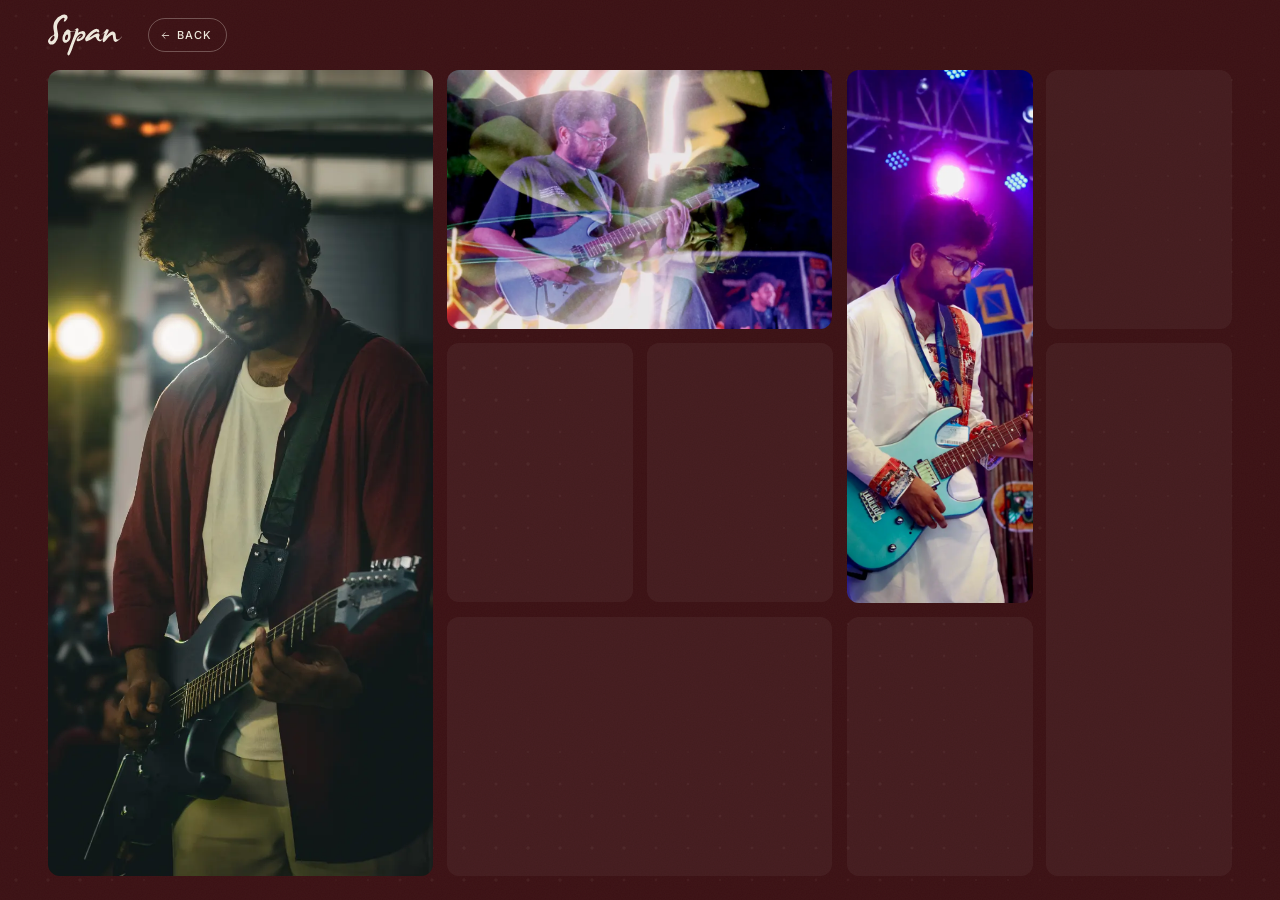
==== commit 9fc3ad2f: "Smooth the Beyond flips and grow Explore straight into the collage Remove the body fade that let a w" ====
--- a/beyond.html
+++ b/beyond.html
@@ -4,6 +4,8 @@
   <meta charset="UTF-8" />
   <meta name="viewport" content="width=device-width, initial-scale=1.0" />
   <meta name="theme-color" content="#3B1013" />
+  <!-- dark from the very first frame, so nothing flashes on the way in -->
+  <style>html { background: #3B1013; }</style>
   <title>Beyond Code — Safayet Gazi Sopan</title>
   <meta name="description" content="Photos from live shows by Safayet Gazi Sopan, vocalist and guitarist." />
   <link rel="icon" type="image/svg+xml" href="./assets/sopanLogoTab.svg" />
@@ -14,19 +16,6 @@
 </head>
 <body class="page-beyond">
 
-  <div class="loader" id="loader" aria-hidden="true">
-    <div class="loader__inner">
-      <svg class="loader__logo" viewBox="0.13627907633781433 11.724687576293945 51.18138122558594 28.24852180480957" xmlns="http://www.w3.org/2000/svg">
-        <path style="--i: 2" d="M10.37 11.89L10.37 11.89Q11.09 11.66 11.64 11.75Q12.19 11.84 12.64 12.00Q13.09 12.17 13.34 12.58Q13.59 12.99 13.67 13.50Q13.75 14.00 13.54 14.45Q13.32 14.90 13.03 15.23Q12.73 15.57 12.49 15.97Q12.25 16.37 11.79 16.51Q11.33 16.66 11.12 16.51Q10.92 16.37 11.36 15.28Q11.80 14.20 11.40 14.03Q11.00 13.87 10.46 14.01Q9.92 14.16 8.92 15.09Q7.91 16.02 7.25 17.24Q6.58 18.46 6.46 19.23Q6.33 20 6.40 20.75Q6.46 21.50 6.65 22.63Q6.84 23.75 7.04 24.64Q7.25 25.53 7.10 26.97Q6.95 28.42 6.39 29.36Q5.82 30.29 5.33 30.95Q4.84 31.60 4.21 32.01Q3.57 32.42 2.78 32.47Q1.99 32.52 1.55 32.35Q1.11 32.19 0.64 31.51Q0.18 30.84 0.14 30.28Q0.10 29.73 0.49 28.99Q0.88 28.26 1.72 27.38Q2.56 26.50 3.15 26.31Q3.75 26.11 4.21 25.63Q4.67 25.16 4.17 22.95Q3.67 20.74 3.93 19.16Q4.18 17.58 4.61 16.69Q5.04 15.80 5.98 14.78Q6.91 13.75 7.63 13.30Q8.34 12.85 8.99 12.48Q9.65 12.11 10.37 11.89ZM4.32 26.39L4.32 26.39Q4.02 25.90 2.80 27.42Q1.58 28.95 1.67 29.51Q1.76 30.08 2.04 30.16Q2.32 30.23 2.62 30.17Q2.91 30.10 3.14 29.85Q3.38 29.61 3.79 29.24Q4.20 28.87 4.43 28.30Q4.67 27.73 4.64 27.30Q4.61 26.88 4.32 26.39Z"></path>
-        <path style="--i: 1" d="M12.81 22.56L12.81 22.56Q13.18 22.21 13.72 22.11Q14.26 22.01 14.61 22.17Q14.96 22.32 15.21 22.72Q15.45 23.13 16.43 23.11Q17.40 23.09 18.86 23.12Q20.31 23.14 18.24 23.20Q16.17 23.26 15.89 23.37Q15.61 23.48 15.65 24.06Q15.70 24.65 15.73 25.30Q15.76 25.96 15.74 26.76Q15.72 27.56 15.63 27.95Q15.53 28.34 15.33 28.77Q15.14 29.20 14.76 29.68Q14.38 30.16 13.82 30.57Q13.26 30.98 12.79 31.18Q12.32 31.39 11.78 31.20Q11.23 31.02 10.89 30.62Q10.55 30.21 10.34 29.79Q10.14 29.36 10.17 28.28Q10.20 27.21 10.40 26.55Q10.61 25.90 11.04 25.19Q11.46 24.47 11.29 24.52Q11.11 24.57 11.20 24.47Q11.29 24.38 11.88 23.63Q12.46 22.89 12.81 22.56ZM13.79 25.63L13.79 25.63Q13.36 25.10 12.71 25.92Q12.07 26.74 11.94 27.66Q11.82 28.57 12.04 28.95Q12.27 29.32 12.51 29.38Q12.75 29.43 13.20 29.05Q13.65 28.67 13.94 27.40Q14.22 26.13 13.79 25.63Z"></path>
-        <path style="--i: 0" d="M18.16 22.48L18.16 22.48Q19.90 21.31 20.29 21.17Q20.68 21.04 20.95 21.27Q21.21 21.50 21.26 21.85Q21.31 22.19 21.05 23.34Q20.80 24.49 21.05 24.28Q21.31 24.06 21.78 23.85Q22.25 23.63 22.96 23.38Q23.67 23.13 24.30 23.16Q24.92 23.20 25.24 23.47Q25.57 23.73 25.65 23.90Q25.74 24.06 25.89 24.38Q26.04 24.69 26.04 24.76Q26.04 24.82 26.07 25.05Q26.11 25.27 26.04 25.79Q25.96 26.31 25.62 27.04Q25.27 27.77 24.59 28.41Q23.91 29.04 23.42 29.32Q22.93 29.59 22.37 29.80Q21.82 30.02 21.22 30.11Q20.63 30.20 20.28 29.94Q19.94 29.69 19.93 29.37Q19.92 29.04 20.14 28.63Q20.35 28.22 20.58 27.90Q20.80 27.58 21.33 27.14Q21.86 26.70 22.43 26.45Q23.01 26.19 23.34 26.12Q23.67 26.05 22.90 26.58Q22.13 27.11 21.55 27.62Q20.98 28.13 21.18 28.36Q21.39 28.59 21.92 28.39Q22.46 28.18 23.49 27.17Q24.51 26.15 24.15 25.42Q23.79 24.69 22.76 25.07Q21.74 25.45 20.94 26.15Q20.14 26.86 19.26 28.99Q18.38 31.13 18.01 32.16Q17.64 33.18 17.02 34.98Q16.41 36.78 15.59 38.47Q14.77 40.16 14.25 39.95Q13.73 39.75 13.61 39.39Q13.50 39.04 13.54 38.65Q13.59 38.26 13.87 37.67Q14.14 37.07 14.61 35.68Q15.08 34.30 16.59 30.34Q18.11 26.39 18.39 25.65Q18.67 24.92 19.12 23.50Q19.57 22.07 19.21 22.20Q18.85 22.32 17.64 22.98Q16.43 23.63 18.16 22.48Z"></path>
-        <path style="--i: 1" d="M33.05 21.66L33.05 21.66Q33.50 21.54 34.03 21.62Q34.57 21.70 34.89 21.95Q35.21 22.21 35.51 22.95Q35.80 23.69 35.24 23.95Q34.69 24.20 34.24 23.77Q33.79 23.34 33.30 23.59Q32.81 23.85 32.33 24.11Q31.86 24.38 31.15 24.94Q30.45 25.51 29.71 26.39Q28.96 27.27 28.89 27.51Q28.81 27.75 29.27 27.44Q29.73 27.13 30.67 26.49Q31.62 25.86 33.06 25.20Q34.49 24.53 34.87 24.68Q35.25 24.82 35.53 25.21Q35.80 25.61 35.84 25.89Q35.88 26.17 35.75 26.34Q35.63 26.50 35.46 27.09Q35.29 27.68 35.49 28.22Q35.68 28.77 35.99 28.97Q36.29 29.18 36.82 29.09Q37.34 29.00 38.12 28.29Q38.89 27.58 38.05 28.62Q37.21 29.67 36.72 29.95Q36.23 30.23 35.96 30.22Q35.68 30.21 35.24 30.05Q34.80 29.88 34.41 29.53Q34.02 29.18 33.80 28.67Q33.57 28.16 33.50 27.92Q33.42 27.68 33.13 27.38Q32.85 27.09 32.44 27.26Q32.03 27.42 31.01 28.16Q29.98 28.91 29.09 29.38Q28.20 29.86 27.50 30.05Q26.80 30.23 26.59 30.18Q26.39 30.12 26.14 29.74Q25.90 29.36 25.86 28.91Q25.82 28.46 25.99 28.00Q26.15 27.54 27.24 26.16Q28.32 24.79 29.33 23.91Q30.33 23.03 31.46 22.41Q32.60 21.80 33.05 21.66Z"></path>
-        <path style="--i: 2" d="M40.70 21.95L40.70 21.95Q41.11 21.76 41.75 22.03Q42.38 22.30 42.02 23.05Q41.66 23.79 40.84 25.50Q40.02 27.21 40.67 26.44Q41.33 25.66 42.26 24.86Q43.18 24.06 43.59 23.83Q44.00 23.59 44.48 23.48Q44.96 23.36 45.57 23.54Q46.17 23.71 46.60 24.52Q47.03 25.33 47.06 27.20Q47.09 29.06 47.98 29.02Q48.87 28.98 49.71 28.37Q50.55 27.75 50.96 27.12Q51.37 26.48 51.31 26.78Q51.25 27.07 50.86 27.64Q50.47 28.20 49.20 29.39Q47.93 30.59 47.00 30.61Q46.07 30.63 45.65 29.86Q45.23 29.10 45.11 27.43Q44.98 25.76 44.67 25.73Q44.36 25.70 43.30 26.36Q42.25 27.01 41.37 28.07Q40.49 29.12 39.93 29.85Q39.38 30.59 38.93 30.74Q38.48 30.90 38.19 30.51Q37.91 30.12 38.00 29.55Q38.09 28.98 38.34 27.81Q38.59 26.64 39.06 25.34Q39.53 24.04 38.85 24.49Q38.16 24.94 37.18 25.85Q36.19 26.76 37.88 24.99Q39.57 23.22 39.76 22.93Q39.94 22.64 40.12 22.39Q40.29 22.15 40.70 21.95Z"></path>
-      </svg>
-      <span class="loader__rule" id="loaderRule"></span>
-    </div>
-  </div>
-
   <canvas class="bg-fx" id="bgFx" aria-hidden="true"></canvas>
 
   <div class="cursor" aria-hidden="true">
@@ -36,7 +25,10 @@
     </div>
   </div>
 
-  <a href="./index.html#beyond" class="beyond-home" aria-label="Back to portfolio"></a>
+  <header class="beyond-bar">
+    <a href="./index.html#beyond" class="beyond-home" aria-label="Sopan, back to portfolio"></a>
+    <a href="./index.html#beyond" class="beyond-back"><svg class="icon" viewBox="0 0 24 24" fill="none" stroke="currentColor" stroke-width="1.75" stroke-linecap="round" stroke-linejoin="round" aria-hidden="true" focusable="false"><path d="M19 12H5"/><path d="m11 18-6-6 6-6"/></svg> Back</a>
+  </header>
 
   <main>
     <h1 class="visually-hidden">Beyond Code: photos from my shows</h1>
--- a/src/css/style.css
+++ b/src/css/style.css
@@ -40,6 +40,18 @@
   -webkit-text-size-adjust: 100%;
 }
 
+/* moving between pages: hold the old page on screen and fade to the new
+   one, so nothing blank ever shows in between */
+@media (prefers-reduced-motion: no-preference) {
+  @view-transition {
+    navigation: auto;
+  }
+
+  ::view-transition-group(root) {
+    animation-duration: 0.4s;
+  }
+}
+
 /* ============================================================
    CUSTOM CURSOR — only for real mouse pointers
    ============================================================ */
@@ -177,6 +189,12 @@
   animation: rotateCursor 16s linear infinite;
 }
 
+/* no need to keep turning while the button is hidden */
+.cursor:not(.explore) .seal::after,
+.cursor:not(.explore) .seal__ring {
+  animation-play-state: paused;
+}
+
 .seal__ring text {
   fill: currentColor;
   font-family: var(--font-body);
@@ -290,20 +308,14 @@
 }
 
 body {
-  opacity: 0;
   background: var(--bg);
   color: var(--ink);
   font-family: var(--font-body);
   font-size: 15px;
   line-height: 1.7;
   overflow-x: hidden;
-  animation: pageReveal 0.3s ease forwards;
   /* subtle grain */
   background-image: url("data:image/svg+xml,%3Csvg xmlns='http://www.w3.org/2000/svg' width='300' height='300'%3E%3Cfilter id='n'%3E%3CfeTurbulence type='fractalNoise' baseFrequency='0.75' numOctaves='4' stitchTiles='stitch'/%3E%3C/filter%3E%3Crect width='300' height='300' filter='url(%23n)' opacity='0.035'/%3E%3C/svg%3E");
-}
-
-@keyframes pageReveal {
-  to { opacity: 1; }
 }
 
 main {
@@ -1278,13 +1290,25 @@
   }
 }
 
-/* the button opening out over the homepage; the Beyond page's loader takes over */
-.curtain {
+/* the Explore button growing to fill the screen: it starts the button's
+   red and deepens to the collage's colour on the way */
+.grow-circle {
   position: fixed;
+  z-index: 100001;
+  border-radius: 50%;
+  background: var(--accent);
+  overflow: hidden;
+  pointer-events: none;
+  transform: scale(0);
+  will-change: transform;
+}
+
+.grow-circle__depth {
+  position: absolute;
   inset: 0;
-  z-index: 100001;
   background: var(--loader-bg);
-  clip-path: circle(0);
+  opacity: 0;
+  will-change: opacity;
 }
 
 /* ============================================================
@@ -1306,13 +1330,57 @@
   min-height: 0;
 }
 
+.beyond-bar {
+  position: relative;
+  flex: none;
+  display: flex;
+  align-items: center;
+  gap: 16px;
+  margin: 12px var(--pad-x) 0;
+}
+
+.beyond-back {
+  display: inline-flex;
+  align-items: center;
+  gap: 6px;
+  padding: 7px 14px 7px 11px;
+  border: 1px solid rgba(237, 232, 220, 0.3);
+  border-radius: 999px;
+  color: var(--bg);
+  font-size: 11px;
+  font-weight: 500;
+  letter-spacing: 0.1em;
+  text-decoration: none;
+  text-transform: uppercase;
+  transition: background 0.3s ease, color 0.3s ease, border-color 0.3s ease;
+}
+
+.beyond-back .icon {
+  transition: transform 0.35s var(--ease-out);
+}
+
+.beyond-back:focus-visible {
+  outline: 2px solid var(--bg);
+  outline-offset: 3px;
+}
+
+@media (hover: hover) {
+  .beyond-back:hover {
+    border-color: var(--bg);
+    background: var(--bg);
+    color: var(--loader-bg);
+  }
+
+  .beyond-back:hover .icon {
+    transform: translateX(-3px);
+  }
+}
+
 .beyond-home {
-  position: relative;
   display: block;
   flex: none;
   width: 84px;
   height: 46px;
-  margin: 12px var(--pad-x) 0;
   background: var(--bg);
   -webkit-mask: url("../../assets/sopanLogo.svg") left center / contain no-repeat;
   mask: url("../../assets/sopanLogo.svg") left center / contain no-repeat;
@@ -1334,7 +1402,7 @@
   width: 100%;
   border-radius: 12px;
   container-type: size;
-  perspective: 900px;
+  perspective: 1500px;
   animation: tileIn 0.8s var(--ease-out) calc(var(--n, 0) * 60ms) both paused;
 }
 
@@ -1386,7 +1454,8 @@
   width: 100%;
   height: 100%;
   transform-style: preserve-3d;
-  transition: transform 0.8s var(--ease-in-out);
+  transition: transform 0.9s cubic-bezier(0.45, 0.05, 0.15, 1);
+  will-change: transform;   /* ready before the click, not during it */
 }
 
 .flip-card.is-flipped .flip-card__inner {
@@ -1457,8 +1526,9 @@
 .bento__tile--wide .flip-card__place { grid-area: 3 / 2; }
 .bento__tile--wide .flip-card__text  { grid-area: 4 / 2; }
 
-/* the drawing inks itself in as the card turns over, then the colour
-   washes in. Turning back, it resets once the card has hidden it. */
+/* the drawing inks itself in once the card has turned, then the colour
+   washes in. Painting during the turn would make it stutter, so turning
+   back, it also waits until the card has stopped before resetting. */
 .art__line {
   fill: none;
   stroke: currentColor;
@@ -1467,14 +1537,14 @@
   stroke-linejoin: round;
   stroke-dasharray: 1 2;
   stroke-dashoffset: 1.01;
-  transition: stroke-dashoffset 0.01s linear 0.6s;
+  transition: stroke-dashoffset 0.01s linear 0.95s;
 }
 
 .art__wash,
 .art__leaf,
 .art__fill {
   opacity: 0;
-  transition: opacity 0.01s linear 0.6s;
+  transition: opacity 0.01s linear 0.95s;
 }
 
 .art__wash { fill: var(--accent); }
@@ -1482,14 +1552,14 @@
 
 .is-flipped .art__line {
   stroke-dashoffset: 0;
-  transition: stroke-dashoffset 1.1s var(--ease-in-out) calc(0.35s + var(--d) * 12ms);
+  transition: stroke-dashoffset 1s var(--ease-in-out) calc(0.8s + var(--d) * 10ms);
 }
 
 .is-flipped .art__wash,
 .is-flipped .art__leaf,
 .is-flipped .art__fill {
   opacity: 1;
-  transition: opacity 0.9s ease 1.3s;
+  transition: opacity 0.8s ease 1.6s;
 }
 
 @media (prefers-reduced-motion: reduce) {
@@ -1711,10 +1781,8 @@
   height: 100%;
 }
 
-/* leans towards the pointer (the values come from script.js) */
+/* leans towards the pointer (script.js sets the transform) */
 [data-tilt-card] {
-  transform: translate(var(--card-x, 0), var(--card-y, 0))
-    rotateX(var(--card-rx, 0deg)) rotateY(var(--card-ry, 0deg));
   transition: scale 0.6s var(--ease-out);
 }
 
